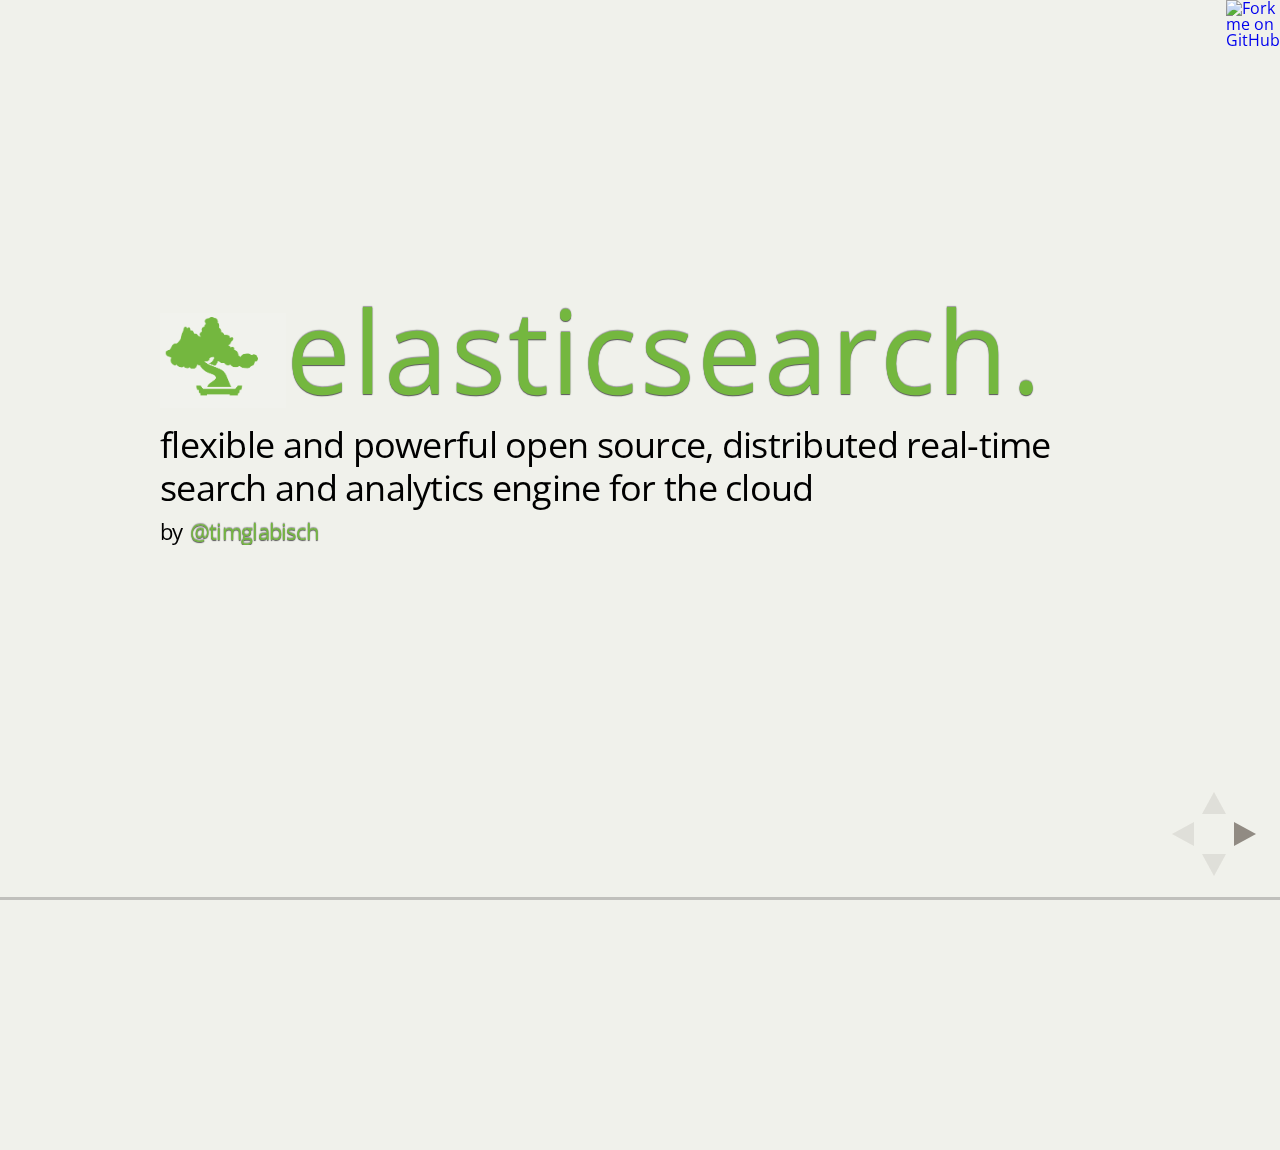
==== index.html @ 199aca0e "transition - linear" ====
<!doctype html>
<html lang="en">

	<head>
		<meta charset="utf-8">

		<title>slides. elasticsearch.</title>

		<meta name="description" content="A framework for easily creating beautiful presentations using HTML">
		<meta name="author" content="Hakim El Hattab">

		<meta name="apple-mobile-web-app-capable" content="yes" />
		<meta name="apple-mobile-web-app-status-bar-style" content="black-translucent" />

		<meta name="viewport" content="width=device-width, initial-scale=1.0, maximum-scale=1.0, user-scalable=no">

        <link rel="stylesheet" href="css/reveal.css">
		<link rel="stylesheet" href="css/theme/serif.css" id="theme">
        <link rel="stylesheet" href="elasticsearch.css">
        <link href='http://fonts.googleapis.com/css?family=Open+Sans:300' rel='stylesheet' type='text/css'>

		<!-- For syntax highlighting -->
		<link rel="stylesheet" href="lib/css/zenburn.css">

		<!-- If the query includes 'print-pdf', use the PDF print sheet -->
		<script>
			document.write( '<link rel="stylesheet" href="css/print/' + ( window.location.search.match( /print-pdf/gi ) ? 'pdf' : 'paper' ) + '.css" type="text/css" media="print">' );
		</script>

		<!--[if lt IE 9]>
            <script src="lib/js/html5shiv.js"></script>
		<![endif]-->


        <!-- <script src="http://d1n0x3qji82z53.cloudfront.net/src-min-noconflict/ace.js" type="text/javascript" charset="utf-8"></script> -->
        <script src="js/ace/ace.js" type="text/javascript" charset="utf-8"></script>
        <script src="js/jquery.js"></script>

        <script type="text/javascript">

            jQuery.fn.identify = function(prefix) {
                var i = 0;
                return this.each(function() {
                    if($(this).attr('id')) return;
                    do {
                        i++;
                        var id = prefix + '_' + i;
                    } while($('#' + id).length > 0);
                    $(this).attr('id', id);
                });
            };

            $(document).ready(function(){

                ace.config.set("workerPath", "js/ace");

                // result editor
                document.ajaxresult = ace.edit('ajaxresultLayer');
                document.ajaxresult.setTheme("ace/theme/xcode");
                document.ajaxresult.getSession().setMode("ace/mode/json")
                document.ajaxresult.getSession().setUseWorker(false);


                $('.reveal').on('click', function() {
                    document.ajaxresult.setValue('');
                    $('#ajaxresultLayer').hide();
                });

                $('.elasticsearch.demo').each(function(){
                    $(this).identify('eldemo');

                    var editor = ace.edit($(this).attr('id'));
                    ace.config.set("workerPath", "js/ace");
                    editor.setTheme("ace/theme/xcode");
                    editor.getSession().setMode("ace/mode/json")
                    editor.getSession().setUseWorker(false);
                    editor.setValue(editor.getValue().trim())

                    var btn = $('<button>!%$" it</button>');
                    btn.on('click', function() {

                        var url = $(this.pre).parent().find('.url').val();

                        $.ajax({
                            url: 'http://127.0.0.1:9200/'+ url +  ( url && url.indexOf('?') ? '&' : '?' ) + 'pretty=true',
                            type: $(this.pre).parent().find('.method').val().toUpperCase(),
                            dataType: 'json',
                            success: function(data) {
                                $('#ajaxresultLayer').show();
                                $('#ajaxresultLayer').css('border', 'none');

                                document.ajaxresult.setValue(JSON.stringify(data, null, '    '));
                            },
                            error: function(data) {
                                $('#ajaxresultLayer').show();
                                $('#ajaxresultLayer').css('border', '5px solid red');

                                if(typeof(data.responseText) != "undefined") {
                                    try {
                                        data.responseText = JSON.parse(data.responseText)
                                    } catch(e) {

                                    }

                                }

                                document.ajaxresult.setValue(JSON.stringify(data, null, '    '));
                            },
                            data: this.editor.getValue()
                        })


                    }.bind({editor: editor, pre: this}))

                    $(this).parent().prepend('<p>CURL -X <input type="text" class="method" value="'+ $(this).attr('data-method').toUpperCase() +'"/> .../ <input type="text" class="url" value="'+$(this).attr('data-url') + '"/></p>');

                    $(this).parent().append(btn);

                });
            });
        </script>


    </head>

	<body>

        <a target="_blank" href="https://github.com/timglabisch/slides_elasticsearch" style="z-index:9; position: absolute; top: 0; right: 0;">
            <img style="position: absolute; top: 0; right: 0; border: 0;" src="https://s3.amazonaws.com/github/ribbons/forkme_right_green_007200.png" alt="Fork me on GitHub">
        </a>

        <div id="ajaxresultLayer" style="display:none; position:absolute; background-color:rgb(116, 183, 63); margin-left:10%; margin-top:10%; width:80%; height:80%; z-index:2">

        </div>

		<div class="reveal">



			<!-- Any section element inside of this container is displayed as a slide -->
			<div class="slides">

				<section>

                    <img src="images/bonsai.png" class="left" style="width:11%;display:block"/>

                    <div class="right" style="width:79%">
                        <h1>elasticsearch.</h1>

                    </div>
                    <div class="clear"></div>

                    <p>
                        flexible and powerful open source, distributed real-time<br/>
                        search and analytics engine for the cloud
                    </p>
					<small>
						by <a href="mailto:phpug_elasticsearch@tim.ainfach.de">@timglabisch</a>
					</small>


                    <aside class="notes">
                        <ul>
                            <li>Danke fürs kommen.</li>
                            <li>Ich bin <strong>Tim Glabisch</strong>, arbeite für <strong>AnyMotion Graphics</strong>.</li>
                            <li>
                                Hab schon mehrfach festgestellt, dass <strong>Suchen</strong> mit einer <strong>Relationalen Datenbank keinen Spass</strong> machen.
                                <ul>
                                    <li>Performance</li>
                                    <li>viel Aufwand</li>
                                    <li>Features fehlen - Volltextsuchen, Facetten, u.s.w.</li>
                                </ul>
                            </li>
                            <li>
                                <strong>fork</strong> me on github!
                            </li>
                            <li>
                                fast alles <strong>paktische Beispiele</strong>!
                            </li>
                        </ul>
                    </aside>
				</section>

				<section>
                    <h3>A Whole New Code Search. <small>@GitHub</small></h3>
					<img src="images/github_team.gif" style="width:80%"/>
                    <small>
                            <a target="_blank" href="https://github.com/blog/1449-cheers-sl-inte-prost-kampai-yung-sing-salud">github.com/blog/1449-cheers-sl-inte-prost-kampai-yung-sing-salud</a><br/>
                            <a target="_blank" href="https://github.com/blog/1381-a-whole-new-code-search">github.com/blog/1381-a-whole-new-code-search</a><br/>
                            <a target="_blank" href="https://github.com/search">github.com/search</a>
                    </small>

                    <aside class="notes">
                        <ul>
                            <li>ich hasse dieses Bild :)</li>
                            <li>diese Bilder entstehen bei <strong>neuen features</strong> bei Github.</li>
                            <li><strong>Github</strong> nutzt seit neuem Elasticsearch für die <strong>Code Suche</strong> - auch Foursquare</li>
                            <li>ich habe <strong>quasi alles verlinkt</strong>!</li>
                        </ul>
                    </aside>


				</section>

                <section>
                    <a target="_blank" href="https://github.com/search?q=42&type=Repositories&ref=searchresults">
                        <img src="images/github_search_42.jpeg" style="width:100%" />
                    </a>

                    <aside class="notes">
                        <ul>
                            <li>Beispiel einer Suchmaske</li>
                            <li>Suchwort 42 - nicht nach der Antwort suchen :)</li>
                            <li>Facetten - Aggregatoren</li>
                            <li>Facetten - Relatione Datenbank!?</li>
                            <li>Facetten brauchen RAM!</li>
                            <li>Highlighting von Textstücken</li>
                            <li>Advanced Search</li>
                        </ul>
                    </aside>

                </section>

                <section>
                    <strong>Real time data</strong>, Real time analytics, Distributed, High availability, Multi-tenancy, Full text search
                    Document oriented, Conflict management, <strike>Schema free</strike>, <strong>RESTful API</strong>, Per-operation persistence,
                    Apache 2 Open Source License, Build on top of <strong>Apache Lucene ™</strong>

                    <aside class="notes">
                        <ul>
                            <li>so beschreibt sich Elasticsearch</li>
                            <li>fast alles für <strong>heute unwichtig!</strong></li>
                            <li>Realtime kann nicht jeder Suchserver - Realtime bedeutet wenige Sekunden nach dem Indizieren </li>
                            <li>Elasticsearch nutzt Rest</li>

                        </ul>
                    </aside>

                </section>

                <section>
                    <h2>lots of api's...</h2>
                    <small>
                        <strong><a href="http://www.elasticsearch.org/guide/reference/api/search/">Search</a></strong> >
                        Query, Highlighting, Suggest, Facets, Min Score, Scroll, Explain, Version, ...
                        <br/>
                        <br/>

                        <strong><a href="http://www.elasticsearch.org/guide/reference/api/">Indices</a></strong> >
                        Aliases, Analyze, Create Index, Delete Index, Open/Close Index, Get Settings, Get Mapping, Put Mapping, Delete Mapping,
                        Refresh, Optimize, Flush, Snapshot, Update Settings, Templates, Warmers, Stats, Status, Segments, Clear Cache, Indices Exists, Types Exists, ...
                        <br/>
                        <br/>

                        <strong><a href="http://www.elasticsearch.org/guide/reference/api/">Cluser</a></strong> >
                        Health, State, Update Settings, Nodes Info, Nodes Stats, Nodes Shutdown, Nodes Hot Threads, Cluster reroute
                        <br/>
                        <br/>
                        <strong><a href="http://www.elasticsearch.org/guide/reference/query-dsl/">Complex Queries</a></strong> >
                        match, multi_match, bool, boosting, ids, custom_score, custom_boost_factor, constant_score, dis_max,
                        field, filtered, flt, flt_field, fuzzy, has_child, has_parent, match_all, mlt, mlt_field, prefix,
                        query_string, range, span_first, span_near, span_not, span_or, span_term, term, terms, top_children, wildcard,
                        nested, custom_filters_score, indices, text, geo_shape, and, bool, exists, ids, limit, type, geo_bbox, geo_distance, geo_distance_range,
                        geo_polygon, geo_shape, has_child, has_parent, match_all, missing, not, numeric_range, or, prefix, query, range, script, term
                        terms, nested
                        <br/>
                        <br/>
                        <strong><a href="http://www.elasticsearch.org/guide/reference/api/">Routings</a></strong> > ...
                        <br/>
                        <br/>
                        <strong><a href="http://www.elasticsearch.org/guide/reference/api/">Mappings</a></strong> > ...
                        <br/>
                        <br/>
                        <strong><a href="http://www.elasticsearch.org/guide/reference/api/">Modules</a></strong> > ...
                        <br/>
                        <br/>
                        <strong><a href="http://www.elasticsearch.org/guide/reference/api/">River</a></strong> > ...
                        <br/>
                        <br/>
                        ...

                        <aside class="notes">
                            <ul>
                                <li>bitte <strong>nicht lesen</strong>!</li>
                                <li>es kann viel. wirklich.</li>
                            </ul>
                        </aside>
                    </small>
                </section>

                <section>
                    <h1>elasticsearch</h1>
                    <h2>in Action...</h2>

                    <aside class="notes">
                        <ul>
                            <li>wir schauen uns das an, was für eure <strong>erste Suchanwendung wichtig</strong>.</li>
                            <li>mein Ziel - <strong>ihr geht nach hause und könnt eine 0-8-15 Suchmaske bauen</strong>.</li>
                        </ul>
                    </aside>
                </section>

                <section>
                    <h2>install</h2>
                    <p>
                        <strong>1.</strong> <a target="_blank" href="http://www.elasticsearch.org/download/">Download</a> and unzip the latest Elasticsearch distribution.<br/>
                        <br/>
                        <strong>2.</strong> Run bin/elasticsearch -f on Unix.
                    </p>
                    <aside class="notes">
                        <ul>
                            <li>installation ist einfach</li>
                            <li>runterlasen</li>
                            <li>installer für init Skripte runderladen - ausführen</li>
                            <li>defaults sind alle brauchbar!</li>
                        </ul>
                    </aside>
                </section>

                <section>
                    <h2>bin/elasticsearch -f</h2>
                    <a target="_blank" href="https://github.com/elasticsearch/elasticsearch/blob/master/src/main/java/org/elasticsearch/bootstrap/ElasticSearchF.java">
                        <img src="images/source_bootstrapF.png" style="width:100%"/>
                    </a>
                    <aside class="notes">
                        <ul>
                            <li>front modus</li>
                            <li>super zum debuggen</li>
                            <li>strg + C zum beenden</li>
                            <li>als Service einfach ohne -f</li>
                            <li>ihr könnt auch mehrere Instanzen starten</li>
                        </ul>
                    </aside>

                </section>


                <section>

                    <a target="_blank" href="https://github.com/elasticsearch/elasticsearch/blob/master/src/main/java/org/elasticsearch/node/internal/InternalNode.java#L136">
                        <img src="images/source_bootstrap_modules.png" style="width:100%"/>
                    </a>

                    <a target="_blank" href="https://github.com/elasticsearch/elasticsearch/blob/master/src/main/java/org/elasticsearch/node/internal/InternalNode.java#L136">
                        org/elasticsearch/node/internal/InternalNode.java#L136
                    </a>

                    <aside class="notes">
                        <ul>
                            <li>elasticsearch ist modular</li>
                            <li>code sieht sehr sauber aus</li>
                            <li>veschiedene module werden gestartet</li>
                            <li>nutzt netty und guice</li>
                            <li>plugin api vorhanden</li>
                            <li>discovery modul findet andere Instanzen - broadcast, ip liste, amazon, ...</li>
                            <li>Rest modul für alle Rest anfragen</li>
                            <li>Buld modul für größere Mengen von Daten, Udp auch möglich.</li>
                        </ul>
                    </aside>

                </section>

                <section>
                    <h2>say hello.</h2>
                    <pre class="elasticsearch demo" data-method="get" data-url="">

                    </pre>


                    <aside class="notes">
                        <ul>
                            <li>editor habe ich gabaut</li>
                            <li>oben die url und die http methode</li>
                            <li>unten der senden button</li>
                            <li>response öffnet sich asap</li>
                        </ul>
                    </aside>

                </section>

                <section>

                    <pre class="elasticsearch demo" data-method="post" data-url="twitter/timglabisch">
{
    "user" : "timglabisch",
    "message" : "#elasticsearch is #awesome"
}
                    </pre>

                    <aside class="notes">
                        <ul>
                            <li>einfaches hnzufügen von Daten</li>
                            <li>nur Json</li>
                            <li>daten werden als original gespeichert</li>
                            <li>daten werden indiziert - inverted index</li>
                        </ul>
                    </aside>

                </section>

                <section>
                    <a href="https://github.com/elasticsearch/elasticsearch/blob/master/src/main/java/org/elasticsearch/rest/action/search/RestSearchAction.java#L57">
                        <img src="images/source_registerHandler.png" style="width:100%;"/>
                    </a>

                    <small>
                        <a href="https://github.com/elasticsearch/elasticsearch/blob/master/src/main/java/org/elasticsearch/rest/action/search/RestSearchAction.java#L57">
                            src/main/java/org/elasticsearch/rest/action/search/RestSearchAction.java#L57
                        </a>
                    </small>

                    <aside class="notes">
                        <ul>
                            <li>Module registrieren in netty Handler</li>
                            <li>Diese können über die Url angesprochen werden</li>
                        </ul>
                    </aside>
                </section>

                <section>

                    <pre class="elasticsearch demo" data-method="get" data-url="twitter/timglabisch/_search">

                    </pre>

                    <aside class="notes">
                        <ul>
                            <li>einfache Suchanfrage</li>
                            <li>gibt alles zurück - size von 10</li>
                            <li>keine Bedingungen</li>
                        </ul>
                    </aside>

                </section>


                <section>

                    <pre class="elasticsearch demo" data-method="post" data-url="twitter/timglabisch/_search">
{
    "query" : {
        "term": {
            "message" : "timglabisch"
        }
    }
}
                    </pre>

                    <aside class="notes">
                        <ul>
                            <li>Suche nach einem Term</li>
                            <li>Term entspricht einem Token!</li>
                            <li>Token muss nur in dem Text vorkommen, anders als bei MySql</li>
                        </ul>
                    </aside>

                </section>


                <section>

                    <pre class="elasticsearch demo" data-method="post" data-url="twitter/timglabisch/_search">
{
    "query" : {
        "term": {
            "user" : "timglabisch",
            "message" : "#elasticsearch"
        }
    }
}
                    </pre>


                    <aside class="notes">
                        <ul>
                            <li>Suche nach mehreren Terms</li>
                        </ul>
                    </aside>

                </section>

                <section>

                    <pre class="elasticsearch demo" data-method="post" data-url="twitter/timglabisch/_search">
{
    "query" : {
        "term": {
            "message" : "#elasticsearch"
        }
    }
}
                    </pre>

                    <aside class="notes">
                        <ul>
                            <li>Was passiert nun?</li>
                            <li>ausführen!!</li>
                            <li>Warum gibt es kein Ergebnis?</li>
                            <li>Tokenizer und #</li>
                            <li>Warum gab es vorher ein Ergebnis? - nochmal zurück!!</li>
                        </ul>
                    </aside>

                </section>


                <section>

                    <h2>be aware</h2>
                    <p>
                        - term queries use OR by default!
                    </p>
                    <p>
                        - know the tokenizer, there is no <strong>#</strong>elasticsearch token!
                    </p>

                    <aside class="notes">
                        <ul>
                            <li>merkt euch die Slide</li>
                            <li>war mein erster "Fehler" mit elasticsearch</li>
                            <li>wie aber setzen wir es dann um?</li>
                        </ul>
                    </aside>

                </section>

                <section>

                    <pre class="longtxt elasticsearch demo" data-method="post" data-url="twitter/timglabisch/_search">
{
    "query" : {
        "bool": {
            "must": [
                {
                    term: {"message" : "elasticsearch" }
                },
                {
                    term: {"user" : "timglabisch" }
                }
            ]
        }
    }
}
                    </pre>
                    <aside class="notes">
                        <ul>
                            <li>bool query</li>
                            <li>mehrere Subqueries</li>
                            <li>must, must not, should</li>
                            <li>bei should kann man bei mehreren unterabfragen definieren wieviele mind zutreffen müssen</li>
                            <li>treffer bei should erhöhen das Ranking - boosting</li>
                        </ul>
                    </aside>

                </section>


                <section>

                    <pre class="longtxt elasticsearch demo" data-method="post" data-url="twitter/timglabisch/_search">
{
    "query" : {
        "bool": {
            "must": [
                {
                    term: {"message" : "elasticsearch" }
                },
                {
                    bool: {
                        "must" : {
                            term: {"user" : "timglabisch" }
                        }
                    }
                }
            ]
        }
    }
}
                    </pre>

                    <aside class="notes">
                        <ul>
                            <li>queries lassen sich beliebig schachteln</li>
                            <li>unterschiedliche query typen sind kombinierbar</li>
                            <li>wir haben 2 term queries und 2 bool queries</li>
                            <li>sehr komplexe Queries möglich</li>
                        </ul>
                    </aside>

                </section>


                <section>

                    <p>- <strong>json</strong> is awesome to <strong>build queries</strong>.</p>
                    <p>- <strong>easy</strong> to write <strong>complex queries</strong></p>
                    <p>
                        - <strong>mix</strong> different query types
                        <small>
                        match, multi_match, <strong>bool</strong>, boosting, ids, custom_score,
                        custom_boost_factor, constant_score, dis_max, field, filtered, flt,flt_field,
                        fuzzy, has_child, has_parent, match_all, mlt, mlt_field, prefix, query_string,
                        range, span_first, span_near, span_not, span_or, span_term, <strong>term</strong>, terms, top_children
                        wildcard, nested, custom_filters_score, indices, text, geo_shape
                        <br/>
                        <a href="http://www.elasticsearch.org/guide/reference/query-dsl/" target="_blank">look at the manual</a>
                        </small>
                    </p>


                    <aside class="notes">
                        <ul>
                            <li>sql strings bauen ist fehleranfällig</li>
                            <li>ich habe schon kuriose möglichkeiten gesehen wie sql zusammengebaut wird</li>
                            <li>ich habe schn projekte gesehen die daran gescheitert sind</li>
                            <li>json zu modifizieren ist eine gute möglichkeit</li>
                            <li>viele verschiedene Suchtypen</li>
                            <li>beispielsweise kurioseste formen auf einer karte für geosuchen...</li>
                            <li>alle lassen sich kombinieren</li>
                        </ul>
                    </aside>
                </section>


                <section>

                    <h2>
                        <a href="http://www.elasticsearch.org/guide/reference/api/search/facets/" target="_blank">
                            facets
                        </a>
                    </h2>
                    <a href="https://github.com/search?q=zend_&ref=simplesearch&type=Code" target="_blank">
                        <img src="images/github_facets.png" style="width:100%"/>
                    </a>

                    <aside class="notes">
                        <ul>
                            <li>Aggregationen</li>
                            <li>Performanceprobleme bei relationalen Datenbanken</li>
                            <li>können unterschiedliche filter beinhalen, z.b. eine programmiersprache</li>
                        </ul>
                    </aside>

                </section>

                <section>
                    <pre class="elasticsearch demo" data-method="post" data-url="twitter/timglabisch/_search">
{
    "facets" : {
        "i_am_just_an_identifier": {
            "terms": { "field": "message" }
        }
    }
}
                    </pre>

                    <aside class="notes">
                        <ul>
                            <li>Facetten haben einen identifier</li>
                            <li>Facetten haben eine beliebige Query, bzw. Filter</li>
                            <li>Facetten betreffen immer ein Feld</li>
                        </ul>
                    </aside>
                </section>

                <section>
                    <h4>multiple facets</h4>
                    <pre class="elasticsearch demo" data-method="post" data-url="twitter/timglabisch/_search">
{
    "facets" : {
        "i_am_just_an_identifier": {
            "terms": { "field": "message" }
        },
        "i_am_just_another_identifier": {
            "terms": { "field": "user" }
        }
    }
}

                        <aside class="notes">
                            <ul>
                                <li>Mehrere Facetten sind möglich</li>
                                <li>Facetten könnnen unterschiedliche Filter haben</li>
                                <li>Facetten findet man über den Identfier wieder</li>
                                <li>Facetten sind sehr performant</li>
                                <li>Facetten brauchen Ram</li>
                            </ul>
                        </aside>
                    </pre>
                </section>

                <section>
                    <h3>different search phases.</h3>
                    <a target="_blank" href="https://github.com/elasticsearch/elasticsearch/blob/master/src/main/java/org/elasticsearch/search/query/QueryPhase.java#L128">
                        <img src="images/source_different_search_types.png" style="width:100%"/>
                    </a>

                    <small>
                        <a target="_blank" href="https://github.com/elasticsearch/elasticsearch/blob/master/src/main/java/org/elasticsearch/search/query/QueryPhase.java#L128">
                            src/main/java/org/elasticsearch/search/query/QueryPhase.java#L128
                        </a>
                        <br/>
                        <br/>
                        the breakpoint is awesome to debug the generated lucene query.
                    </small>

                    <aside class="notes">
                        <ul>
                            <li>verschiedene Suchphasen</li>
                            <li>werden unabhängig von der Query Phast und der Suggestion Phase ausgeführt</li>
                            <li>eine Anfrage kann eine Query sowie Facetten beinhalten</li>
                        </ul>
                    </aside>

                </section>

                <section>
                    <h3>combine query and facets.</h3>
                    <pre class="elasticsearch demo longtxt" data-method="post" data-url="twitter/timglabisch/_search">
{
    "query" : {
        "bool": {
            "must": [
                {
                    term: {"message" : "elasticsearch" }
                },
                {
                    term: {"user" : "timglabisch" }
                }
            ]
        }
    },
    "facets" : {
        "i_am_just_an_identifier": {
            "terms": { "field": "message" }
        },
        "i_am_just_another_identifier": {
            "terms": { "field": "user" }
        }
    }
}
                    </pre>

                    <aside class="notes">
                        <ul>
                            <li>Query kombiniert mit Facetten</li>
                            <li>Suchergebnis + Facetten Ergebnisse</li>
                            <li>Facetten nutzten die Query um sich selbst zu filtern</li>
                            <li>Query bezieht sich immer auf alles</li>
                        </ul>
                    </aside>
                </section>

                <section>
                    <img src="images/facets_overview_hauptruppe.png" style="width:100%"/>

                    <aside class="notes">
                        <ul>
                            <li>Komplexere Facetten</li>
                            <li></li>
                        </ul>
                    </aside>
                </section>


                <section>
                    <img src="images/facets_overview_filterspng.png" style="width:100%"/>
                </section>

                <section>
                    <h2>Filters</h2>
                    <p>
                        Teilabfragen können unabhängig <a target="_blank" href="http://www.elasticsearch.org/guide/reference/query-dsl/">gefiltert</a> werden.
                    </p>
                </section>

                <section>
                    <pre class="elasticsearch demo longtxt" data-method="post" data-url="twitter/timglabisch/_search">
{
   "size":16,
   "facets":{
      "provider":{
         "terms":{
            "field":"provider",
            "size":35
         },
         "facet_filter":{
            "bool":{
               "must":[
                  {
                     "term":{
                        "level1":"Motor"
                     }
                  },
                  {
                     "term":{
                        "cars":"vw"
                     }
                  }
               ]
            }
         }
      },
      "cars":{
         "terms":{
            "field":"cars",
            "size":35
         },
         "facet_filter":{
            "bool":{
               "must":[
                  {
                     "term":{
                        "level1":"Motor"
                     }
                  },
                  {
                     "term":{
                        "provider":"Top-Angebot"
                     }
                  }
               ]
            }
         }
      },
      // ....
   },
   "query":{
      // jep we have a empty query ...
   },
   "filter":{
      "bool":{
         "must":[
            {
               "term":{
                  "level1":"Motor"
               }
            },
            {
               "term":{
                  "provider":"Top-Angebot"
               }
            },
            {
               "term":{
                  "cars":"vw"
               }
            }
         ]
      }
   }
}
                    </pre>
                </section>

                <section>
                    <p>
                        filters are awesome flexible, cacheable and reduce the number of requests.
                    </p>
                </section>

                <section>
                    <h1>Gui's</h1>
                    <p>
                        <a href="https://github.com/lukas-vlcek/bigdesk" target="_blank">gitdesk</a><br/>
                        <a href="https://github.com/mobz/elasticsearch-head" target="_blank">elasticsearch-head</a>
                    </p>
                </section>


                <section>
                    <iframe src="gui/bigdesk/index.html" style="width:100%;height:100%;border:1px solid black"></iframe>
                </section>


                <section>
                    <iframe src="gui/elasticsearch_head/index.html" style="width:100%;height:100%;border:1px solid black"></iframe>
                </section>

                <section>
                    <a href="http://mobz.github.com/elasticsearch-head/" target="_blank">
                        <img src="images/clusterOverview.png" style="width:100%;border:1px solid black"/>
                    </a>
                </section>


                <section>
                    <h1>Shards</h1>
                </section>

                <section>
                    <img src="images/2shards.png" style="width:100%"/>
                </section>

                <section>
                    <img src="images/2shards_one_query.png" style="width:100%"/>
                </section>

                <section>
                    <img src="images/two_shards_two_servers.png" style="width:100%"/>
                </section>

                <section>
                    <img src="images/replic_shards.png" style="width:100%"/>
                </section>

                <section>
                    <img src="images/shards_replicas.png" style="width:100%"/>
                </section>

                <section>
                    <img src="images/shards_balancing.png" style="width:100%"/>
                </section>

                <section>
                    <h1><a href="http://www.elasticsearch.org/guide/reference/api/search/" target="_blank">Routing</a></h1>
                </section>

                <section>
                    <img src="images/routing_no_routing.png" style="width:100%"/>
                </section>

                <section>
                    <img src="images/routing_routing.png" style="width:100%"/>
                </section>

                <section>
                    <h3>Routing By</h3>
                    <p>
                        - <a href="http://www.elasticsearch.org/guide/reference/mapping/routing-field/" target="_blank">id (default)</a><br/>
                        - <a href="http://www.elasticsearch.org/guide/reference/api/search/" target="_blank">parameter</a> ( /twitter/tweet?routing=timglabisch )<br/>
                        - <a href="http://www.elasticsearch.org/guide/reference/mapping/routing-field/" target="_blank">custom field / path</a>
                    </p>
                </section>

                <section>
                    <h1><a href="http://www.elasticsearch.org/guide/reference/mapping/">Mappings</a></h1>
                    <p>
                        Elasticseatch isn't schemaless.
                    </p>
                </section>

                <section>
                    <h4>Index an int</h4>
                    <pre class="elasticsearch demo" data-method="post" data-url="twitter/schemaless_proof">
{
    "some_value": 1
}
                    </pre>
                </section>

                <section>
                    <h4>try to index a string to the same field ...</h4>
                    <pre class="elasticsearch demo" data-method="post" data-url="wayne/schemaless_proof">
{
    "some_value": "i am just a string"
}
                    </pre>
                </section>

                <section>
                    <h2>
                        the first value for a key maps your types.
                    </h2>
                    <p>
                        sounds ugly but allows to start easy.
                    </p>
                </section>

                <section>
                    <h4>add the mapping</h4>
                    <pre class="elasticsearch demo" data-method="put" data-url="wayne/schemaless_proof_2/_mapping">
{
    "schemaless_proof_2" : {
        "properties" : {
            "age" : {
                "type" : "integer"
            },
            "name" : {
                "type" : "string",
                "search_analyzer": "keyword",
                "index_analyzer" : "keyword"
            }
        }
    }
}
                    </pre>
                </section>


                <section>
                    <h4>get the mapping</h4>
                    <pre class="elasticsearch demo" data-method="get" data-url="wayne/schemaless_proof_2/_mapping">

                    </pre>
                </section>

                <section>
                    <h3>Proof</h3>
                    <pre class="elasticsearch demo" data-method="post" data-url="wayne/schemaless_proof_2">
{
    "age": 4, "name" : 10
}
                    </pre>
                </section>

                <section>
                    <pre class="elasticsearch demo" data-method="post" data-url="wayne/schemaless_proof_2">
{
    "age": 22, "name" : "Tim Glabisch"
}
                    </pre>
                </section>

                <section>
                    <h1>remapping sucks</h1>
                </section>


                <section>
                    <h1>tokenizer</h1>
                </section>

                <section>
                    <img src="images/tokenizer.gif" style="width:100%"/>
                    <small>
                        by <a href="http://mata.gia.rwth-aachen.de/Docs/JavaInsel/bilderklein/kleinStringTokenizer.gif">mata.gia.rwth-aachen.de</a>
                    </small>
                </section>

                <section>
                    <p><small>there are a bunch of <a href="http://www.elasticsearch.org/guide/reference/index-modules/analysis/keyword-tokenizer/" target="_blank">tokenizers</a>:
                        Edge NGram, Keyword, Letter, Lowercase, NGram, Standard, Whitespace, Pattern, UAX URL Email, Path Hierarchy</small></p>
                    <pre class="elasticsearch demo" data-method="post" data-url="_analyze?tokenizer=keyword">
this is a text
                    </pre>
                </section>


                <section>
                    <p>
                        <small>there are a bunch of <a href="http://www.elasticsearch.org/guide/reference/index-modules/analysis/stemmer-tokenfilter/" target="_blank">tokenfilters</a>:
Standard, ASCII Folding, Length, Lowercase, NGram, Edge NGram, Porter Stem, Shingle, Stop, Word Delimiter, Stemmer, and 15 more...
                        </small>
                    </p>
                    <pre class="elasticsearch demo" data-method="post" data-url="_analyze?filters=lower">
Für die Zukunft sind
Computer mit weniger
als 1,5 Tonnen Gewicht vorstellbar.
                    </pre>
                    <small>
                        Popular Mechanics, US-Technik-Magazin, 1949
                    </small>
                    <br/>
                </section>

                <section>
                    <h1>there is so much more...</h1>
                </section>


                <section>
                    <h1>querstions?</h1>
                </section>

                <section>
                    <h1>thx.</h1>
                </section>



			</div>

		</div>

		<script src="lib/js/head.min.js"></script>
		<script src="js/reveal.min.js"></script>

		<script>

			// Full list of configuration options available here:
			// https://github.com/hakimel/reveal.js#configuration
			Reveal.initialize({
				controls: true,
				progress: true,
				history: true,
				center: true,

				theme: Reveal.getQueryHash().theme, // available themes are in /css/theme
				transition: 'linear', // default/cube/page/concave/zoom/linear/fade/none

				// Optional libraries used to extend on reveal.js
				dependencies: [
					{ src: 'lib/js/classList.js', condition: function() { return !document.body.classList; } },
					{ src: 'plugin/markdown/showdown.js', condition: function() { return !!document.querySelector( '[data-markdown]' ); } },
					{ src: 'plugin/markdown/markdown.js', condition: function() { return !!document.querySelector( '[data-markdown]' ); } },
					{ src: 'plugin/highlight/highlight.js', async: true, callback: function() { hljs.initHighlightingOnLoad(); } },
					{ src: 'plugin/zoom-js/zoom.js', async: true, condition: function() { return !!document.body.classList; } },
					{ src: 'plugin/notes/notes.js', async: true, condition: function() { return !!document.body.classList; } }
					// { src: 'plugin/search/search.js', async: true, condition: function() { return !!document.body.classList; } }
					// { src: 'plugin/remotes/remotes.js', async: true, condition: function() { return !!document.body.classList; } }
				]
			});

		</script>

	</body>
</html>
---- css/reveal.css ----
@charset "UTF-8";

/*!
 * reveal.js
 * http://lab.hakim.se/reveal-js
 * MIT licensed
 *
 * Copyright (C) 2013 Hakim El Hattab, http://hakim.se
 */


/*********************************************
 * RESET STYLES
 *********************************************/

html, body, .reveal div, .reveal span, .reveal applet, .reveal object, .reveal iframe,
.reveal h1, .reveal h2, .reveal h3, .reveal h4, .reveal h5, .reveal h6, .reveal p, .reveal blockquote, .reveal pre,
.reveal a, .reveal abbr, .reveal acronym, .reveal address, .reveal big, .reveal cite, .reveal code,
.reveal del, .reveal dfn, .reveal em, .reveal img, .reveal ins, .reveal kbd, .reveal q, .reveal s, .reveal samp,
.reveal small, .reveal strike, .reveal strong, .reveal sub, .reveal sup, .reveal tt, .reveal var,
.reveal b, .reveal u, .reveal i, .reveal center,
.reveal dl, .reveal dt, .reveal dd, .reveal ol, .reveal ul, .reveal li,
.reveal fieldset, .reveal form, .reveal label, .reveal legend,
.reveal table, .reveal caption, .reveal tbody, .reveal tfoot, .reveal thead, .reveal tr, .reveal th, .reveal td,
.reveal article, .reveal aside, .reveal canvas, .reveal details, .reveal embed,
.reveal figure, .reveal figcaption, .reveal footer, .reveal header, .reveal hgroup,
.reveal menu, .reveal nav, .reveal output, .reveal ruby, .reveal section, .reveal summary,
.reveal time, .reveal mark, .reveal audio, video {
	margin: 0;
	padding: 0;
	border: 0;
	font-size: 100%;
	font: inherit;
	vertical-align: baseline;
}

.reveal article, .reveal aside, .reveal details, .reveal figcaption, .reveal figure,
.reveal footer, .reveal header, .reveal hgroup, .reveal menu, .reveal nav, .reveal section {
	display: block;
}


/*********************************************
 * GLOBAL STYLES
 *********************************************/

html,
body {
	width: 100%;
	height: 100%;
	overflow: hidden;
}

body {
	position: relative;
	line-height: 1;
}

::selection {
	background: #FF5E99;
	color: #fff;
	text-shadow: none;
}


/*********************************************
 * HEADERS
 *********************************************/

.reveal h1,
.reveal h2,
.reveal h3,
.reveal h4,
.reveal h5,
.reveal h6 {
	-webkit-hyphens: auto;
	   -moz-hyphens: auto;
	        hyphens: auto;

	word-wrap: break-word;
}

.reveal h1 { font-size: 3.77em; }
.reveal h2 { font-size: 2.11em;	}
.reveal h3 { font-size: 1.55em;	}
.reveal h4 { font-size: 1em;	}


/*********************************************
 * VIEW FRAGMENTS
 *********************************************/

.reveal .slides section .fragment {
	opacity: 0;

	-webkit-transition: all .2s ease;
	   -moz-transition: all .2s ease;
	    -ms-transition: all .2s ease;
	     -o-transition: all .2s ease;
	        transition: all .2s ease;
}
	.reveal .slides section .fragment.visible {
		opacity: 1;
	}

.reveal .slides section .fragment.grow {
	opacity: 1;
}
	.reveal .slides section .fragment.grow.visible {
		-webkit-transform: scale( 1.3 );
		   -moz-transform: scale( 1.3 );
		    -ms-transform: scale( 1.3 );
		     -o-transform: scale( 1.3 );
		        transform: scale( 1.3 );
	}

.reveal .slides section .fragment.shrink {
	opacity: 1;
}
	.reveal .slides section .fragment.shrink.visible {
		-webkit-transform: scale( 0.7 );
		   -moz-transform: scale( 0.7 );
		    -ms-transform: scale( 0.7 );
		     -o-transform: scale( 0.7 );
		        transform: scale( 0.7 );
	}

.reveal .slides section .fragment.roll-in {
	opacity: 0;

	-webkit-transform: rotateX( 90deg );
	   -moz-transform: rotateX( 90deg );
	    -ms-transform: rotateX( 90deg );
	     -o-transform: rotateX( 90deg );
	        transform: rotateX( 90deg );
}
	.reveal .slides section .fragment.roll-in.visible {
		opacity: 1;

		-webkit-transform: rotateX( 0 );
		   -moz-transform: rotateX( 0 );
		    -ms-transform: rotateX( 0 );
		     -o-transform: rotateX( 0 );
		        transform: rotateX( 0 );
	}

.reveal .slides section .fragment.fade-out {
	opacity: 1;
}
	.reveal .slides section .fragment.fade-out.visible {
		opacity: 0;
	}

.reveal .slides section .fragment.highlight-red,
.reveal .slides section .fragment.highlight-green,
.reveal .slides section .fragment.highlight-blue {
	opacity: 1;
}
	.reveal .slides section .fragment.highlight-red.visible {
		color: #ff2c2d
	}
	.reveal .slides section .fragment.highlight-green.visible {
		color: #17ff2e;
	}
	.reveal .slides section .fragment.highlight-blue.visible {
		color: #1b91ff;
	}


/*********************************************
 * DEFAULT ELEMENT STYLES
 *********************************************/

/* Fixes issue in Chrome where italic fonts did not appear when printing to PDF */
.reveal:after {
  content: '';
  font-style: italic;
}

/* Ensure certain elements are never larger than the slide itself */
.reveal img,
.reveal video,
.reveal iframe {
	max-width: 95%;
	max-height: 95%;
}

/** Prevents layering issues in certain browser/transition combinations */
.reveal a {
	position: relative;
}

.reveal strong,
.reveal b {
	font-weight: bold;
}

.reveal em,
.reveal i {
	font-style: italic;
}

.reveal ol,
.reveal ul {
	display: inline-block;

	text-align: left;
	margin: 0 0 0 1em;
}

.reveal ol {
	list-style-type: decimal;
}

.reveal ul {
	list-style-type: disc;
}

.reveal ul ul {
	list-style-type: square;
}

.reveal ul ul ul {
	list-style-type: circle;
}

.reveal ul ul,
.reveal ul ol,
.reveal ol ol,
.reveal ol ul {
	display: block;
	margin-left: 40px;
}

.reveal p {
	margin-bottom: 10px;
	line-height: 1.2em;
}

.reveal q,
.reveal blockquote {
	quotes: none;
}

.reveal blockquote {
	display: block;
	position: relative;
	width: 70%;
	margin: 5px auto;
	padding: 5px;

	font-style: italic;
	background: rgba(255, 255, 255, 0.05);
	box-shadow: 0px 0px 2px rgba(0,0,0,0.2);
}
	.reveal blockquote p:first-child,
	.reveal blockquote p:last-child {
		display: inline-block;
	}
	.reveal blockquote:before {
		content: '\201C';
	}
	.reveal blockquote:after {
		content: '\201D';
	}

.reveal q {
	font-style: italic;
}
	.reveal q:before {
		content: '\201C';
	}
	.reveal q:after {
		content: '\201D';
	}

.reveal pre {
	display: block;
	position: relative;
	width: 90%;
	margin: 15px auto;

	text-align: left;
	font-size: 0.55em;
	font-family: monospace;
	line-height: 1.2em;

	word-wrap: break-word;

	box-shadow: 0px 0px 6px rgba(0,0,0,0.3);
}
.reveal pre code {
	padding: 5px;
}

.reveal code {
	font-family: monospace;
	overflow: auto;
	max-height: 400px;
}

.reveal table th,
.reveal table td {
	text-align: left;
	padding-right: .3em;
}

.reveal table th {
	text-shadow: rgb(255,255,255) 1px 1px 2px;
}

.reveal sup {
	vertical-align: super;
}
.reveal sub {
	vertical-align: sub;
}

.reveal small {
	display: inline-block;
	font-size: 0.6em;
	line-height: 1.2em;
	vertical-align: top;
}

.reveal small * {
	vertical-align: top;
}


/*********************************************
 * CONTROLS
 *********************************************/

.reveal .controls {
	display: none;
	position: fixed;
	width: 110px;
	height: 110px;
	z-index: 30;
	right: 10px;
	bottom: 10px;
}

.reveal .controls div {
	position: absolute;
	opacity: 0.1;
	width: 0;
	height: 0;
	border: 12px solid transparent;

	-webkit-transition: opacity 0.2s ease;
	   -moz-transition: opacity 0.2s ease;
	    -ms-transition: opacity 0.2s ease;
	     -o-transition: opacity 0.2s ease;
	        transition: opacity 0.2s ease;
}

.reveal .controls div.enabled {
	opacity: 0.6;
	cursor: pointer;
}

.reveal .controls div.enabled:active {
	margin-top: 1px;
}

.reveal .controls div.navigate-left {
	top: 42px;

	border-right-width: 22px;
	border-right-color: #eee;
}

.reveal .controls div.navigate-right {
	left: 74px;
	top: 42px;

	border-left-width: 22px;
	border-left-color: #eee;
}

.reveal .controls div.navigate-up {
	left: 42px;

	border-bottom-width: 22px;
	border-bottom-color: #eee;
}

.reveal .controls div.navigate-down {
	left: 42px;
	top: 74px;

	border-top-width: 22px;
	border-top-color: #eee;
}


/*********************************************
 * PROGRESS BAR
 *********************************************/

.reveal .progress {
	position: fixed;
	display: none;
	height: 3px;
	width: 100%;
	bottom: 0;
	left: 0;
	z-index: 10;
}
	.reveal .progress:after {
		content: '';
		display: 'block';
		position: absolute;
		height: 20px;
		width: 100%;
		top: -20px;
	}
	.reveal .progress span {
		display: block;
		height: 100%;
		width: 0px;

		-webkit-transition: width 800ms cubic-bezier(0.260, 0.860, 0.440, 0.985);
		   -moz-transition: width 800ms cubic-bezier(0.260, 0.860, 0.440, 0.985);
		    -ms-transition: width 800ms cubic-bezier(0.260, 0.860, 0.440, 0.985);
		     -o-transition: width 800ms cubic-bezier(0.260, 0.860, 0.440, 0.985);
		        transition: width 800ms cubic-bezier(0.260, 0.860, 0.440, 0.985);
	}


/*********************************************
 * ROLLING LINKS
 *********************************************/

.reveal .roll {
	display: inline-block;
	line-height: 1.2;
	overflow: hidden;

	vertical-align: top;

	-webkit-perspective: 400px;
	   -moz-perspective: 400px;
	    -ms-perspective: 400px;
	        perspective: 400px;

	-webkit-perspective-origin: 50% 50%;
	   -moz-perspective-origin: 50% 50%;
	    -ms-perspective-origin: 50% 50%;
	        perspective-origin: 50% 50%;
}
	.reveal .roll:hover {
		background: none;
		text-shadow: none;
	}
.reveal .roll span {
	display: block;
	position: relative;
	padding: 0 2px;

	pointer-events: none;

	-webkit-transition: all 400ms ease;
	   -moz-transition: all 400ms ease;
	    -ms-transition: all 400ms ease;
	        transition: all 400ms ease;

	-webkit-transform-origin: 50% 0%;
	   -moz-transform-origin: 50% 0%;
	    -ms-transform-origin: 50% 0%;
	        transform-origin: 50% 0%;

	-webkit-transform-style: preserve-3d;
	   -moz-transform-style: preserve-3d;
	    -ms-transform-style: preserve-3d;
	        transform-style: preserve-3d;

	-webkit-backface-visibility: hidden;
	   -moz-backface-visibility: hidden;
	        backface-visibility: hidden;
}
	.reveal .roll:hover span {
	    background: rgba(0,0,0,0.5);

	    -webkit-transform: translate3d( 0px, 0px, -45px ) rotateX( 90deg );
	       -moz-transform: translate3d( 0px, 0px, -45px ) rotateX( 90deg );
	        -ms-transform: translate3d( 0px, 0px, -45px ) rotateX( 90deg );
	            transform: translate3d( 0px, 0px, -45px ) rotateX( 90deg );
	}
.reveal .roll span:after {
	content: attr(data-title);

	display: block;
	position: absolute;
	left: 0;
	top: 0;
	padding: 0 2px;

	-webkit-transform-origin: 50% 0%;
	   -moz-transform-origin: 50% 0%;
	    -ms-transform-origin: 50% 0%;
	        transform-origin: 50% 0%;

	-webkit-transform: translate3d( 0px, 110%, 0px ) rotateX( -90deg );
	   -moz-transform: translate3d( 0px, 110%, 0px ) rotateX( -90deg );
	    -ms-transform: translate3d( 0px, 110%, 0px ) rotateX( -90deg );
	        transform: translate3d( 0px, 110%, 0px ) rotateX( -90deg );
}


/*********************************************
 * SLIDES
 *********************************************/

.reveal {
	position: relative;
	width: 100%;
	height: 100%;
}

.reveal .slides {
	position: absolute;
	width: 100%;
	height: 100%;
	left: 50%;
	top: 50%;

	overflow: visible;
	z-index: 1;
	text-align: center;

	-webkit-transition: -webkit-perspective .4s ease;
	   -moz-transition: -moz-perspective .4s ease;
	    -ms-transition: -ms-perspective .4s ease;
	     -o-transition: -o-perspective .4s ease;
	        transition: perspective .4s ease;

	-webkit-perspective: 600px;
	   -moz-perspective: 600px;
	    -ms-perspective: 600px;
	        perspective: 600px;

	-webkit-perspective-origin: 0px -100px;
	   -moz-perspective-origin: 0px -100px;
	    -ms-perspective-origin: 0px -100px;
	        perspective-origin: 0px -100px;
}

.reveal .slides>section,
.reveal .slides>section>section {
	display: none;
	position: absolute;
	width: 100%;
	padding: 20px 0px;

	z-index: 10;
	line-height: 1.2em;
	font-weight: normal;

	-webkit-transform-style: preserve-3d;
	   -moz-transform-style: preserve-3d;
	    -ms-transform-style: preserve-3d;
	        transform-style: preserve-3d;

	-webkit-transition: -webkit-transform-origin 800ms cubic-bezier(0.260, 0.860, 0.440, 0.985),
						-webkit-transform 800ms cubic-bezier(0.260, 0.860, 0.440, 0.985),
	                    visibility 800ms cubic-bezier(0.260, 0.860, 0.440, 0.985),
	                    opacity 800ms cubic-bezier(0.260, 0.860, 0.440, 0.985);
	   -moz-transition: -moz-transform-origin 800ms cubic-bezier(0.260, 0.860, 0.440, 0.985),
	   					-moz-transform 800ms cubic-bezier(0.260, 0.860, 0.440, 0.985),
	                    visibility 800ms cubic-bezier(0.260, 0.860, 0.440, 0.985),
	                    opacity 800ms cubic-bezier(0.260, 0.860, 0.440, 0.985);
	    -ms-transition: -ms-transform-origin 800ms cubic-bezier(0.260, 0.860, 0.440, 0.985),
	    				-ms-transform 800ms cubic-bezier(0.260, 0.860, 0.440, 0.985),
	                    visibility 800ms cubic-bezier(0.260, 0.860, 0.440, 0.985),
	                    opacity 800ms cubic-bezier(0.260, 0.860, 0.440, 0.985);
	     -o-transition: -o-transform-origin 800ms cubic-bezier(0.260, 0.860, 0.440, 0.985),
	     				-o-transform 800ms cubic-bezier(0.260, 0.860, 0.440, 0.985),
	                    visibility 800ms cubic-bezier(0.260, 0.860, 0.440, 0.985),
	                    opacity 800ms cubic-bezier(0.260, 0.860, 0.440, 0.985);
	        transition: transform-origin 800ms cubic-bezier(0.260, 0.860, 0.440, 0.985),
	        			transform 800ms cubic-bezier(0.260, 0.860, 0.440, 0.985),
	                    visibility 800ms cubic-bezier(0.260, 0.860, 0.440, 0.985),
	                    opacity 800ms cubic-bezier(0.260, 0.860, 0.440, 0.985);
}

.reveal .slides>section {
	left: -50%;
	top: -50%;
}

.reveal .slides>section.stack {
	padding-top: 0;
	padding-bottom: 0;
}

.reveal .slides>section.present,
.reveal .slides>section>section.present {
	display: block;
	z-index: 11;
	opacity: 1;
}

.reveal.center,
.reveal.center .slides,
.reveal.center .slides section {
	min-height: auto !important;
}



/*********************************************
 * DEFAULT TRANSITION
 *********************************************/

.reveal .slides>section.past {
	display: block;
	opacity: 0;

	-webkit-transform: translate3d(-100%, 0, 0) rotateY(-90deg) translate3d(-100%, 0, 0);
	   -moz-transform: translate3d(-100%, 0, 0) rotateY(-90deg) translate3d(-100%, 0, 0);
	    -ms-transform: translate3d(-100%, 0, 0) rotateY(-90deg) translate3d(-100%, 0, 0);
	        transform: translate3d(-100%, 0, 0) rotateY(-90deg) translate3d(-100%, 0, 0);
}
.reveal .slides>section.future {
	display: block;
	opacity: 0;

	-webkit-transform: translate3d(100%, 0, 0) rotateY(90deg) translate3d(100%, 0, 0);
	   -moz-transform: translate3d(100%, 0, 0) rotateY(90deg) translate3d(100%, 0, 0);
	    -ms-transform: translate3d(100%, 0, 0) rotateY(90deg) translate3d(100%, 0, 0);
	        transform: translate3d(100%, 0, 0) rotateY(90deg) translate3d(100%, 0, 0);
}

.reveal .slides>section>section.past {
	display: block;
	opacity: 0;

	-webkit-transform: translate3d(0, -300px, 0) rotateX(70deg) translate3d(0, -300px, 0);
	   -moz-transform: translate3d(0, -300px, 0) rotateX(70deg) translate3d(0, -300px, 0);
	    -ms-transform: translate3d(0, -300px, 0) rotateX(70deg) translate3d(0, -300px, 0);
	        transform: translate3d(0, -300px, 0) rotateX(70deg) translate3d(0, -300px, 0);
}
.reveal .slides>section>section.future {
	display: block;
	opacity: 0;

	-webkit-transform: translate3d(0, 300px, 0) rotateX(-70deg) translate3d(0, 300px, 0);
	   -moz-transform: translate3d(0, 300px, 0) rotateX(-70deg) translate3d(0, 300px, 0);
	    -ms-transform: translate3d(0, 300px, 0) rotateX(-70deg) translate3d(0, 300px, 0);
	        transform: translate3d(0, 300px, 0) rotateX(-70deg) translate3d(0, 300px, 0);
}


/*********************************************
 * CONCAVE TRANSITION
 *********************************************/

.reveal.concave  .slides>section.past {
	-webkit-transform: translate3d(-100%, 0, 0) rotateY(90deg) translate3d(-100%, 0, 0);
	   -moz-transform: translate3d(-100%, 0, 0) rotateY(90deg) translate3d(-100%, 0, 0);
	    -ms-transform: translate3d(-100%, 0, 0) rotateY(90deg) translate3d(-100%, 0, 0);
	        transform: translate3d(-100%, 0, 0) rotateY(90deg) translate3d(-100%, 0, 0);
}
.reveal.concave  .slides>section.future {
	-webkit-transform: translate3d(100%, 0, 0) rotateY(-90deg) translate3d(100%, 0, 0);
	   -moz-transform: translate3d(100%, 0, 0) rotateY(-90deg) translate3d(100%, 0, 0);
	    -ms-transform: translate3d(100%, 0, 0) rotateY(-90deg) translate3d(100%, 0, 0);
	        transform: translate3d(100%, 0, 0) rotateY(-90deg) translate3d(100%, 0, 0);
}

.reveal.concave  .slides>section>section.past {
	-webkit-transform: translate3d(0, -80%, 0) rotateX(-70deg) translate3d(0, -80%, 0);
	   -moz-transform: translate3d(0, -80%, 0) rotateX(-70deg) translate3d(0, -80%, 0);
	    -ms-transform: translate3d(0, -80%, 0) rotateX(-70deg) translate3d(0, -80%, 0);
	        transform: translate3d(0, -80%, 0) rotateX(-70deg) translate3d(0, -80%, 0);
}
.reveal.concave  .slides>section>section.future {
	-webkit-transform: translate3d(0, 80%, 0) rotateX(70deg) translate3d(0, 80%, 0);
	   -moz-transform: translate3d(0, 80%, 0) rotateX(70deg) translate3d(0, 80%, 0);
	    -ms-transform: translate3d(0, 80%, 0) rotateX(70deg) translate3d(0, 80%, 0);
	        transform: translate3d(0, 80%, 0) rotateX(70deg) translate3d(0, 80%, 0);
}


/*********************************************
 * ZOOM TRANSITION
 *********************************************/

.reveal.zoom .slides>section.past {
	opacity: 0;
	visibility: hidden;

	-webkit-transform: scale(16);
	   -moz-transform: scale(16);
	    -ms-transform: scale(16);
	     -o-transform: scale(16);
	        transform: scale(16);
}
.reveal.zoom .slides>section.future {
	opacity: 0;
	visibility: hidden;

	-webkit-transform: scale(0.2);
	   -moz-transform: scale(0.2);
	    -ms-transform: scale(0.2);
	     -o-transform: scale(0.2);
	        transform: scale(0.2);
}

.reveal.zoom .slides>section>section.past {
	-webkit-transform: translate(0, -150%);
	   -moz-transform: translate(0, -150%);
	    -ms-transform: translate(0, -150%);
	     -o-transform: translate(0, -150%);
	        transform: translate(0, -150%);
}
.reveal.zoom .slides>section>section.future {
	-webkit-transform: translate(0, 150%);
	   -moz-transform: translate(0, 150%);
	    -ms-transform: translate(0, 150%);
	     -o-transform: translate(0, 150%);
	        transform: translate(0, 150%);
}


/*********************************************
 * LINEAR TRANSITION
 *********************************************/

.reveal.linear .slides>section.past {
	-webkit-transform: translate(-150%, 0);
	   -moz-transform: translate(-150%, 0);
	    -ms-transform: translate(-150%, 0);
	     -o-transform: translate(-150%, 0);
	        transform: translate(-150%, 0);
}
.reveal.linear .slides>section.future {
	-webkit-transform: translate(150%, 0);
	   -moz-transform: translate(150%, 0);
	    -ms-transform: translate(150%, 0);
	     -o-transform: translate(150%, 0);
	        transform: translate(150%, 0);
}

.reveal.linear .slides>section>section.past {
	-webkit-transform: translate(0, -150%);
	   -moz-transform: translate(0, -150%);
	    -ms-transform: translate(0, -150%);
	     -o-transform: translate(0, -150%);
	        transform: translate(0, -150%);
}
.reveal.linear .slides>section>section.future {
	-webkit-transform: translate(0, 150%);
	   -moz-transform: translate(0, 150%);
	    -ms-transform: translate(0, 150%);
	     -o-transform: translate(0, 150%);
	        transform: translate(0, 150%);
}


/*********************************************
 * CUBE TRANSITION
 *********************************************/

.reveal.cube .slides {
	-webkit-perspective: 1300px;
	   -moz-perspective: 1300px;
	    -ms-perspective: 1300px;
	        perspective: 1300px;
}

.reveal.cube .slides section {
	padding: 30px;
	min-height: 600px;

	-webkit-backface-visibility: hidden;
	   -moz-backface-visibility: hidden;
	    -ms-backface-visibility: hidden;
	        backface-visibility: hidden;

	-webkit-box-sizing: border-box;
	   -moz-box-sizing: border-box;
	        box-sizing: border-box;
}
	.reveal.center.cube .slides section {
		min-height: auto;
	}
	.reveal.cube .slides section:not(.stack):before {
		content: '';
		position: absolute;
		display: block;
		width: 100%;
		height: 100%;
		left: 0;
		top: 0;
		background: rgba(0,0,0,0.1);
		border-radius: 4px;

		-webkit-transform: translateZ( -20px );
		   -moz-transform: translateZ( -20px );
		    -ms-transform: translateZ( -20px );
		     -o-transform: translateZ( -20px );
		        transform: translateZ( -20px );
	}
	.reveal.cube .slides section:not(.stack):after {
		content: '';
		position: absolute;
		display: block;
		width: 90%;
		height: 30px;
		left: 5%;
		bottom: 0;
		background: none;
		z-index: 1;

		border-radius: 4px;
		box-shadow: 0px 95px 25px rgba(0,0,0,0.2);

		-webkit-transform: translateZ(-90px) rotateX( 65deg );
		   -moz-transform: translateZ(-90px) rotateX( 65deg );
		    -ms-transform: translateZ(-90px) rotateX( 65deg );
		     -o-transform: translateZ(-90px) rotateX( 65deg );
		        transform: translateZ(-90px) rotateX( 65deg );
	}

.reveal.cube .slides>section.stack {
	padding: 0;
	background: none;
}

.reveal.cube .slides>section.past {
	-webkit-transform-origin: 100% 0%;
	   -moz-transform-origin: 100% 0%;
	    -ms-transform-origin: 100% 0%;
	        transform-origin: 100% 0%;

	-webkit-transform: translate3d(-100%, 0, 0) rotateY(-90deg);
	   -moz-transform: translate3d(-100%, 0, 0) rotateY(-90deg);
	    -ms-transform: translate3d(-100%, 0, 0) rotateY(-90deg);
	        transform: translate3d(-100%, 0, 0) rotateY(-90deg);
}

.reveal.cube .slides>section.future {
	-webkit-transform-origin: 0% 0%;
	   -moz-transform-origin: 0% 0%;
	    -ms-transform-origin: 0% 0%;
	        transform-origin: 0% 0%;

	-webkit-transform: translate3d(100%, 0, 0) rotateY(90deg);
	   -moz-transform: translate3d(100%, 0, 0) rotateY(90deg);
	    -ms-transform: translate3d(100%, 0, 0) rotateY(90deg);
	        transform: translate3d(100%, 0, 0) rotateY(90deg);
}

.reveal.cube .slides>section>section.past {
	-webkit-transform-origin: 0% 100%;
	   -moz-transform-origin: 0% 100%;
	    -ms-transform-origin: 0% 100%;
	        transform-origin: 0% 100%;

	-webkit-transform: translate3d(0, -100%, 0) rotateX(90deg);
	   -moz-transform: translate3d(0, -100%, 0) rotateX(90deg);
	    -ms-transform: translate3d(0, -100%, 0) rotateX(90deg);
	        transform: translate3d(0, -100%, 0) rotateX(90deg);
}

.reveal.cube .slides>section>section.future {
	-webkit-transform-origin: 0% 0%;
	   -moz-transform-origin: 0% 0%;
	    -ms-transform-origin: 0% 0%;
	        transform-origin: 0% 0%;

	-webkit-transform: translate3d(0, 100%, 0) rotateX(-90deg);
	   -moz-transform: translate3d(0, 100%, 0) rotateX(-90deg);
	    -ms-transform: translate3d(0, 100%, 0) rotateX(-90deg);
	        transform: translate3d(0, 100%, 0) rotateX(-90deg);
}


/*********************************************
 * PAGE TRANSITION
 *********************************************/

.reveal.page .slides {
	-webkit-perspective-origin: 0% 50%;
	   -moz-perspective-origin: 0% 50%;
	    -ms-perspective-origin: 0% 50%;
	        perspective-origin: 0% 50%;

	-webkit-perspective: 3000px;
	   -moz-perspective: 3000px;
	    -ms-perspective: 3000px;
	        perspective: 3000px;
}

.reveal.page .slides section {
	padding: 30px;
	min-height: 600px;

	-webkit-box-sizing: border-box;
	   -moz-box-sizing: border-box;
	        box-sizing: border-box;
}
	.reveal.page .slides section.past {
		z-index: 12;
	}
	.reveal.page .slides section:not(.stack):before {
		content: '';
		position: absolute;
		display: block;
		width: 100%;
		height: 100%;
		left: 0;
		top: 0;
		background: rgba(0,0,0,0.1);

		-webkit-transform: translateZ( -20px );
		   -moz-transform: translateZ( -20px );
		    -ms-transform: translateZ( -20px );
		     -o-transform: translateZ( -20px );
		        transform: translateZ( -20px );
	}
	.reveal.page .slides section:not(.stack):after {
		content: '';
		position: absolute;
		display: block;
		width: 90%;
		height: 30px;
		left: 5%;
		bottom: 0;
		background: none;
		z-index: 1;

		border-radius: 4px;
		box-shadow: 0px 95px 25px rgba(0,0,0,0.2);

		-webkit-transform: translateZ(-90px) rotateX( 65deg );
	}

.reveal.page .slides>section.stack {
	padding: 0;
	background: none;
}

.reveal.page .slides>section.past {
	-webkit-transform-origin: 0% 0%;
	   -moz-transform-origin: 0% 0%;
	    -ms-transform-origin: 0% 0%;
	        transform-origin: 0% 0%;

	-webkit-transform: translate3d(-40%, 0, 0) rotateY(-80deg);
	   -moz-transform: translate3d(-40%, 0, 0) rotateY(-80deg);
	    -ms-transform: translate3d(-40%, 0, 0) rotateY(-80deg);
	        transform: translate3d(-40%, 0, 0) rotateY(-80deg);
}

.reveal.page .slides>section.future {
	-webkit-transform-origin: 100% 0%;
	   -moz-transform-origin: 100% 0%;
	    -ms-transform-origin: 100% 0%;
	        transform-origin: 100% 0%;

	-webkit-transform: translate3d(0, 0, 0);
	   -moz-transform: translate3d(0, 0, 0);
	    -ms-transform: translate3d(0, 0, 0);
	        transform: translate3d(0, 0, 0);
}

.reveal.page .slides>section>section.past {
	-webkit-transform-origin: 0% 0%;
	   -moz-transform-origin: 0% 0%;
	    -ms-transform-origin: 0% 0%;
	        transform-origin: 0% 0%;

	-webkit-transform: translate3d(0, -40%, 0) rotateX(80deg);
	   -moz-transform: translate3d(0, -40%, 0) rotateX(80deg);
	    -ms-transform: translate3d(0, -40%, 0) rotateX(80deg);
	        transform: translate3d(0, -40%, 0) rotateX(80deg);
}

.reveal.page .slides>section>section.future {
	-webkit-transform-origin: 0% 100%;
	   -moz-transform-origin: 0% 100%;
	    -ms-transform-origin: 0% 100%;
	        transform-origin: 0% 100%;

	-webkit-transform: translate3d(0, 0, 0);
	   -moz-transform: translate3d(0, 0, 0);
	    -ms-transform: translate3d(0, 0, 0);
	        transform: translate3d(0, 0, 0);
}


/*********************************************
 * FADE TRANSITION
 *********************************************/

.reveal.fade .slides section,
.reveal.fade .slides>section>section {
    -webkit-transform: none;
	   -moz-transform: none;
	    -ms-transform: none;
	     -o-transform: none;
	        transform: none;

	-webkit-transition: opacity 0.5s;
	   -moz-transition: opacity 0.5s;
	    -ms-transition: opacity 0.5s;
	     -o-transition: opacity 0.5s;
	        transition: opacity 0.5s;
}


.reveal.fade.overview .slides section,
.reveal.fade.overview .slides>section>section,
.reveal.fade.exit-overview .slides section,
.reveal.fade.exit-overview .slides>section>section {
	-webkit-transition: none;
	   -moz-transition: none;
	    -ms-transition: none;
	     -o-transition: none;
	        transition: none;
}


/*********************************************
 * NO TRANSITION
 *********************************************/

.reveal.none .slides section {
	-webkit-transform: none;
	   -moz-transform: none;
	    -ms-transform: none;
	     -o-transform: none;
	        transform: none;

	-webkit-transition: none;
	   -moz-transition: none;
	    -ms-transition: none;
	     -o-transition: none;
	        transition: none;
}


/*********************************************
 * OVERVIEW
 *********************************************/

.reveal.overview .slides {
	-webkit-perspective-origin: 0% 0%;
	   -moz-perspective-origin: 0% 0%;
	    -ms-perspective-origin: 0% 0%;
	        perspective-origin: 0% 0%;

	-webkit-perspective: 700px;
	   -moz-perspective: 700px;
	    -ms-perspective: 700px;
	        perspective: 700px;
}

.reveal.overview .slides section {
	height: 600px;
	overflow: hidden;
	opacity: 1!important;
	visibility: visible!important;
	cursor: pointer;
	background: rgba(0,0,0,0.1);
}
.reveal.overview .slides section .fragment {
	opacity: 1;
}
.reveal.overview .slides section:after,
.reveal.overview .slides section:before {
	display: none !important;
}
.reveal.overview .slides section>section {
	opacity: 1;
	cursor: pointer;
}
	.reveal.overview .slides section:hover {
		background: rgba(0,0,0,0.3);
	}
	.reveal.overview .slides section.present {
		background: rgba(0,0,0,0.3);
	}
.reveal.overview .slides>section.stack {
	padding: 0;
	background: none;
	overflow: visible;
}


/*********************************************
 * PAUSED MODE
 *********************************************/

.reveal .pause-overlay {
	position: absolute;
	top: 0;
	left: 0;
	width: 100%;
	height: 100%;
	background: black;
	visibility: hidden;
	opacity: 0;
	z-index: 100;

	-webkit-transition: all 1s ease;
	   -moz-transition: all 1s ease;
	    -ms-transition: all 1s ease;
	     -o-transition: all 1s ease;
	        transition: all 1s ease;
}
.reveal.paused .pause-overlay {
	visibility: visible;
	opacity: 1;
}


/*********************************************
 * FALLBACK
 *********************************************/

.no-transforms {
	overflow-y: auto;
}

.no-transforms .slides {
	width: 80%;
	top: 0;
	left: 50%;
	margin: 0;
	text-align: center;
}

.no-transforms .slides section {
	display: block!important;
	opacity: 1!important;
	position: relative!important;
	height: auto;
	min-height: auto;
	top: 0;
	left: -50%;
	margin: 70px 0;

	-webkit-transform: none;
	   -moz-transform: none;
	    -ms-transform: none;
	        transform: none;
}

.no-transforms .slides section section {
	left: 0;
}

.no-transition {
	-webkit-transition: none;
	   -moz-transition: none;
	    -ms-transition: none;
	     -o-transition: none;
	        transition: none;
}


/*********************************************
 * BACKGROUND STATES
 *********************************************/

.reveal .state-background {
	position: absolute;
	width: 100%;
	height: 100%;
	background: rgba( 0, 0, 0, 0 );

	-webkit-transition: background 800ms ease;
	   -moz-transition: background 800ms ease;
	    -ms-transition: background 800ms ease;
	     -o-transition: background 800ms ease;
	        transition: background 800ms ease;
}
.alert .reveal .state-background {
	background: rgba( 200, 50, 30, 0.6 );
}
.soothe .reveal .state-background {
	background: rgba( 50, 200, 90, 0.4 );
}
.blackout .reveal .state-background {
	background: rgba( 0, 0, 0, 0.6 );
}


/*********************************************
 * RTL SUPPORT
 *********************************************/

.reveal.rtl .slides,
.reveal.rtl .slides h1,
.reveal.rtl .slides h2,
.reveal.rtl .slides h3,
.reveal.rtl .slides h4,
.reveal.rtl .slides h5,
.reveal.rtl .slides h6 {
	direction: rtl;
	font-family: sans-serif;
}

.reveal.rtl pre,
.reveal.rtl code {
	direction: ltr;
}

.reveal.rtl ol,
.reveal.rtl ul {
	text-align: right;
}


/*********************************************
 * SPEAKER NOTES
 *********************************************/

.reveal aside.notes {
	display: none;
}


/*********************************************
 * ZOOM PLUGIN
 *********************************************/

.zoomed .reveal *,
.zoomed .reveal *:before,
.zoomed .reveal *:after {
	-webkit-transform: none !important;
	   -moz-transform: none !important;
	    -ms-transform: none !important;
	        transform: none !important;

	-webkit-backface-visibility: visible !important;
	   -moz-backface-visibility: visible !important;
	    -ms-backface-visibility: visible !important;
	        backface-visibility: visible !important;
}

.zoomed .reveal .progress,
.zoomed .reveal .controls {
	opacity: 0;
}

.zoomed .reveal .roll span {
	background: none;
}

.zoomed .reveal .roll span:after {
	visibility: hidden;
}
---- css/theme/serif.css ----
/**
 * A simple theme for reveal.js presentations, similar
 * to the default theme. The accent color is darkblue.
 *
 * This theme is Copyright (C) 2012 Owen Versteeg, https://github.com/StereotypicalApps. It is MIT licensed.
 * reveal.js is Copyright (C) 2011-2012 Hakim El Hattab, http://hakim.se; so is the theme - beige.css - that this is based off of.
 */
/*********************************************
 * GLOBAL STYLES
 *********************************************/
body {
  background: #f0f1eb;
  background-color: #f0f1eb; }

.reveal {
  font-family: "Palatino Linotype", "Book Antiqua", Palatino, FreeSerif, serif;
  font-size: 36px;
  font-weight: 200;
  letter-spacing: -0.02em;
  color: black; }

::selection {
  color: white;
  background: #26351c;
  text-shadow: none; }

/*********************************************
 * HEADERS
 *********************************************/
.reveal h1,
.reveal h2,
.reveal h3,
.reveal h4,
.reveal h5,
.reveal h6 {
  margin: 0 0 20px 0;
  color: #383d3d;
  font-family: "Palatino Linotype", "Book Antiqua", Palatino, FreeSerif, serif;
  line-height: 0.9em;
  letter-spacing: 0.02em;
  text-transform: none;
  text-shadow: none; }

.reveal h1 {
  text-shadow: 0px 0px 6px rgba(0, 0, 0, 0.2); }

/*********************************************
 * LINKS
 *********************************************/
.reveal a:not(.image) {
  color: #51483d;
  text-decoration: none;
  -webkit-transition: color 0.15s ease;
  -moz-transition: color 0.15s ease;
  -ms-transition: color 0.15s ease;
  -o-transition: color 0.15s ease;
  transition: color 0.15s ease; }

.reveal a:not(.image):hover {
  color: #8b7c69;
  text-shadow: none;
  border: none; }

.reveal .roll span:after {
  color: #fff;
  background: #25211c; }

/*********************************************
 * IMAGES
 *********************************************/
.reveal section img {
  margin: 15px 0px;
  background: rgba(255, 255, 255, 0.12);
  border: 4px solid black;
  box-shadow: 0 0 10px rgba(0, 0, 0, 0.15);
  -webkit-transition: all 0.2s linear;
  -moz-transition: all 0.2s linear;
  -ms-transition: all 0.2s linear;
  -o-transition: all 0.2s linear;
  transition: all 0.2s linear; }

.reveal a:hover img {
  background: rgba(255, 255, 255, 0.2);
  border-color: #51483d;
  box-shadow: 0 0 20px rgba(0, 0, 0, 0.55); }

/*********************************************
 * NAVIGATION CONTROLS
 *********************************************/
.reveal .controls div.navigate-left,
.reveal .controls div.navigate-left.enabled {
  border-right-color: #51483d; }

.reveal .controls div.navigate-right,
.reveal .controls div.navigate-right.enabled {
  border-left-color: #51483d; }

.reveal .controls div.navigate-up,
.reveal .controls div.navigate-up.enabled {
  border-bottom-color: #51483d; }

.reveal .controls div.navigate-down,
.reveal .controls div.navigate-down.enabled {
  border-top-color: #51483d; }

.reveal .controls div.navigate-left.enabled:hover {
  border-right-color: #8b7c69; }

.reveal .controls div.navigate-right.enabled:hover {
  border-left-color: #8b7c69; }

.reveal .controls div.navigate-up.enabled:hover {
  border-bottom-color: #8b7c69; }

.reveal .controls div.navigate-down.enabled:hover {
  border-top-color: #8b7c69; }

/*********************************************
 * PROGRESS BAR
 *********************************************/
.reveal .progress {
  background: rgba(0, 0, 0, 0.2); }

.reveal .progress span {
  background: #51483d;
  -webkit-transition: width 800ms cubic-bezier(0.26, 0.86, 0.44, 0.985);
  -moz-transition: width 800ms cubic-bezier(0.26, 0.86, 0.44, 0.985);
  -ms-transition: width 800ms cubic-bezier(0.26, 0.86, 0.44, 0.985);
  -o-transition: width 800ms cubic-bezier(0.26, 0.86, 0.44, 0.985);
  transition: width 800ms cubic-bezier(0.26, 0.86, 0.44, 0.985); }
---- elasticsearch.css ----
html, body, .reveal div, .reveal span, .reveal applet, .reveal object, .reveal iframe, .reveal h1, .reveal h2, .reveal h3, .reveal h4, .reveal h5, .reveal h6, .reveal p, .reveal blockquote, .reveal pre, .reveal a, .reveal abbr, .reveal acronym, .reveal address, .reveal big, .reveal cite, .reveal code, .reveal del, .reveal dfn, .reveal em, .reveal img, .reveal ins, .reveal kbd, .reveal q, .reveal s, .reveal samp, .reveal small, .reveal strike, .reveal strong, .reveal sub, .reveal sup, .reveal tt, .reveal var, .reveal b, .reveal u, .reveal i, .reveal center, .reveal dl, .reveal dt, .reveal dd, .reveal ol, .reveal ul, .reveal li, .reveal fieldset, .reveal form, .reveal label, .reveal legend, .reveal table, .reveal caption, .reveal tbody, .reveal tfoot, .reveal thead, .reveal tr, .reveal th, .reveal td, .reveal article, .reveal aside, .reveal canvas, .reveal details, .reveal embed, .reveal figure, .reveal figcaption, .reveal footer, .reveal header, .reveal hgroup, .reveal menu, .reveal nav, .reveal output, .reveal ruby, .reveal section, .reveal summary, .reveal time, .reveal mark, .reveal audio, video, * {
    font-family: 'Open Sans', sans-serif;
}

pre *,
#ajaxresultLayer {
    font-family: 'Monaco', 'Menlo', 'Ubuntu Mono', 'Droid Sans Mono', 'Consolas', monospace !important;
    font-size: 32px !important;
    line-height: 35px !important;
}

pre.longtxt * {
    font-size: 24px !important;
}

#ajaxresultLayer {
    opacity: 0.9;
}

pre {
    width:100%;
    height:80%;
    min-height:500px;
    margin:0 !important;
}

input {
    font-family: 'Open Sans', sans-serif;
    font-size: 36.412818908691406px;
    border:none;
    background:none;
    color: rgb(116, 183, 63);
}

input.method {
    width:100px;
}

input.url {
    width:570px;
}

button {
    background: rgb(116, 183, 63);
    border:none;
    padding:10px;
    font-size: 26.412818908691406px;
    margin-top:10px;
    cursor:pointer;
}

.reveal h1,
.reveal h2,
.reveal h3,
.reveal h4,
.reveal h5,
.reveal h6,
.reveal a:not(.image),
.reveal a:not(.image):hover,
strong {
    color: rgb(116, 183, 63);
    text-shadow: 0 -1px 1px #999, 0 1px 1px #555;
}

.reveal h1 {
    font-size: 3.2em;
}

.reveal .slides {
    text-align: left;
}

.left {
    float:left;
}

.right {
    float:left;
}

.reveal section img {
    border:none;
    box-shadow: none;
    padding-right:20px;
}

.clear {
    clear:both
}
---- lib/css/zenburn.css ----
/*

Zenburn style from voldmar.ru (c) Vladimir Epifanov <voldmar@voldmar.ru>
based on dark.css by Ivan Sagalaev

*/

pre code {
  display: block; padding: 0.5em;
  background: #3F3F3F;
  color: #DCDCDC;
}

pre .keyword,
pre .tag,
pre .django .tag,
pre .django .keyword,
pre .css .class,
pre .css .id,
pre .lisp .title {
  color: #E3CEAB;
}

pre .django .template_tag,
pre .django .variable,
pre .django .filter .argument {
  color: #DCDCDC;
}

pre .number,
pre .date {
  color: #8CD0D3;
}

pre .dos .envvar,
pre .dos .stream,
pre .variable,
pre .apache .sqbracket {
  color: #EFDCBC;
}

pre .dos .flow,
pre .diff .change,
pre .python .exception,
pre .python .built_in,
pre .literal,
pre .tex .special {
  color: #EFEFAF;
}

pre .diff .chunk,
pre .ruby .subst {
  color: #8F8F8F;
}

pre .dos .keyword,
pre .python .decorator,
pre .class .title,
pre .haskell .label,
pre .function .title,
pre .ini .title,
pre .diff .header,
pre .ruby .class .parent,
pre .apache .tag,
pre .nginx .built_in,
pre .tex .command,
pre .input_number {
    color: #efef8f;
}

pre .dos .winutils,
pre .ruby .symbol,
pre .ruby .symbol .string,
pre .ruby .symbol .keyword,
pre .ruby .symbol .keymethods,
pre .ruby .string,
pre .ruby .instancevar {
  color: #DCA3A3;
}

pre .diff .deletion,
pre .string,
pre .tag .value,
pre .preprocessor,
pre .built_in,
pre .sql .aggregate,
pre .javadoc,
pre .smalltalk .class,
pre .smalltalk .localvars,
pre .smalltalk .array,
pre .css .rules .value,
pre .attr_selector,
pre .pseudo,
pre .apache .cbracket,
pre .tex .formula {
  color: #CC9393;
}

pre .shebang,
pre .diff .addition,
pre .comment,
pre .java .annotation,
pre .template_comment,
pre .pi,
pre .doctype {
  color: #7F9F7F;
}

pre .xml .css,
pre .xml .javascript,
pre .xml .vbscript,
pre .tex .formula {
  opacity: 0.5;
}
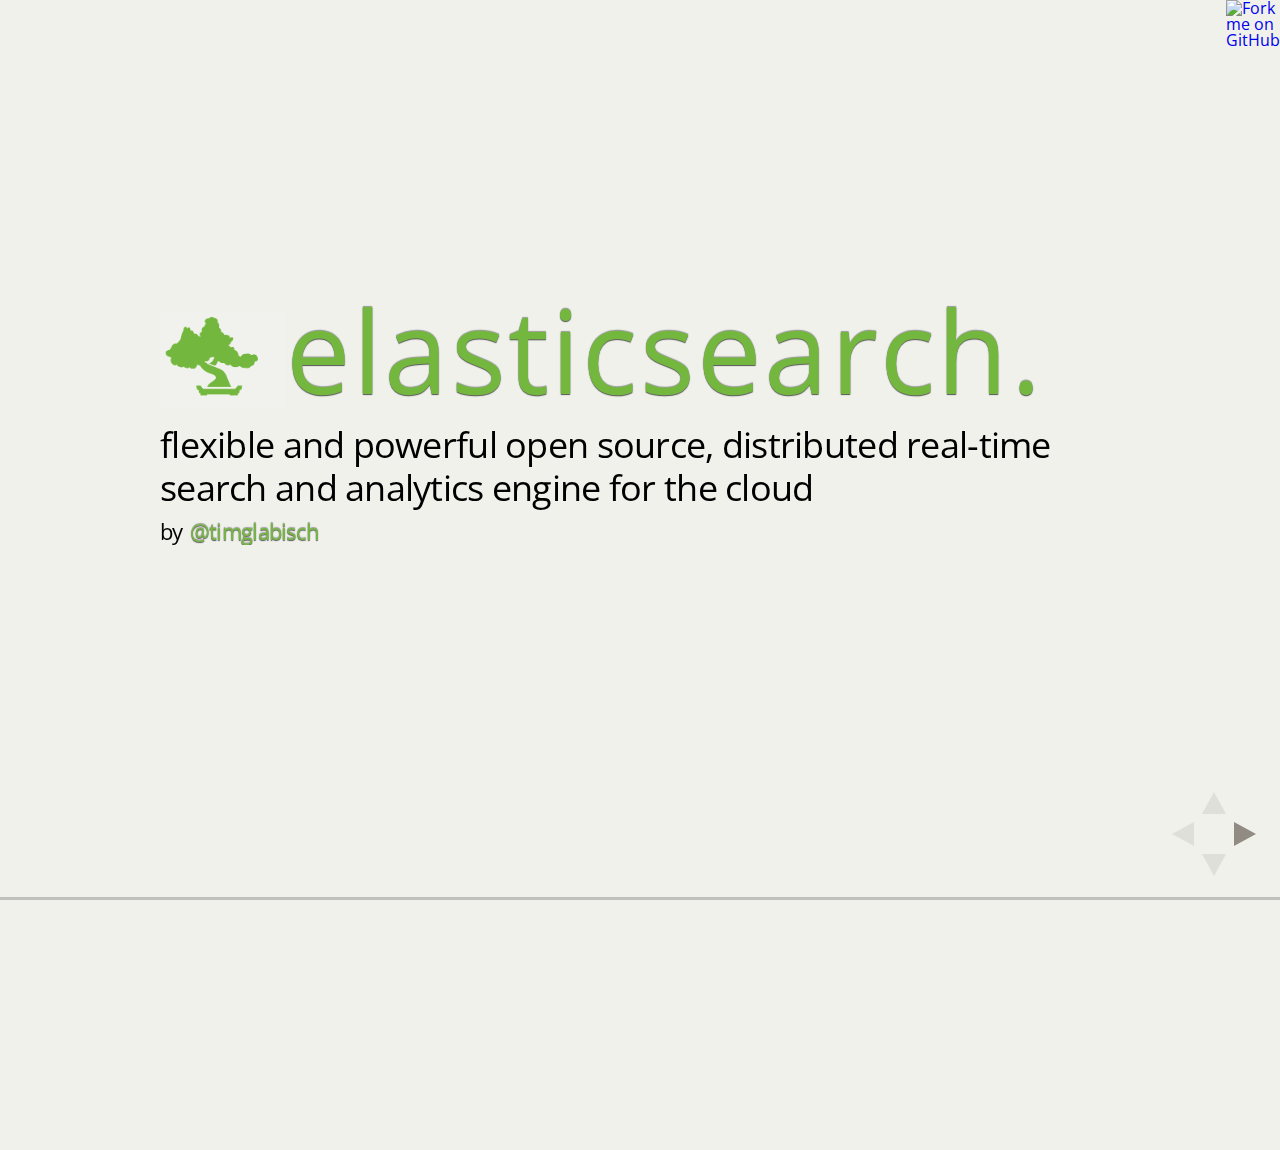
==== commit 74a44b3b: "..." ====
--- a/index.html
+++ b/index.html
@@ -82,7 +82,7 @@
                         var url = $(this.pre).parent().find('.url').val();
 
                         $.ajax({
-                            url: 'http://127.0.0.1:9200/'+ url +  ( url && url.indexOf('?') ? '&' : '?' ) + 'pretty=true',
+                            url: 'http://127.0.0.1:9200/'+ url +  ( url && url.indexOf('?') > 0 ? '&' : '?' ) + 'pretty=true',
                             type: $(this.pre).parent().find('.method').val().toUpperCase(),
                             dataType: 'json',
                             success: function(data) {
@@ -125,14 +125,15 @@
 
 	<body>
 
+
+        <div id="ajaxresultLayer" style="display:none; position:absolute; background-color:rgb(116, 183, 63); margin-left:10%; top:5%; width:80%; height:80%; z-index:2">
+
+        </div>
+
         <a target="_blank" href="https://github.com/timglabisch/slides_elasticsearch" style="z-index:9; position: absolute; top: 0; right: 0;">
             <img style="position: absolute; top: 0; right: 0; border: 0;" src="https://s3.amazonaws.com/github/ribbons/forkme_right_green_007200.png" alt="Fork me on GitHub">
         </a>
 
-        <div id="ajaxresultLayer" style="display:none; position:absolute; background-color:rgb(116, 183, 63); margin-left:10%; margin-top:10%; width:80%; height:80%; z-index:2">
-
-        </div>
-
 		<div class="reveal">
 
 
@@ -146,7 +147,6 @@
 
                     <div class="right" style="width:79%">
                         <h1>elasticsearch.</h1>
-
                     </div>
                     <div class="clear"></div>
 
@@ -181,6 +181,46 @@
                     </aside>
 				</section>
 
+                <section>
+                    <h1>is for search</h1>
+
+                    <aside class="notes">
+                        <ul>
+                            <li>kein Ersatz für relationale Datenbanken</li>
+                            <li>kein Ersatz für NoSql Datenbanken - oder?</li>
+                        </ul>
+                    </aside>
+
+                </section>
+
+                <section>
+                    <h2>has brilliant defaults</h2>
+
+                    <aside class="notes">
+                        <ul>
+                            <li>Automapping</li>
+                            <li>"Tabellen" werden beim Insert von Daten angelegt</li>
+                            <li>Server finden sich automatisch</li>
+                            <li>Schneller Einstieg</li>
+                        </ul>
+                    </aside>
+                </section>
+
+                <section>
+                    <h2>is flexible</h2>
+
+                    <aside class="notes">
+                        <ul>
+                            <li>change everything</li>
+                            <li>complex queries</li>
+                            <li>war oft erstaunt was es alles kann und wie man dies beeinflussen kann - geosuche mir beliebigen Formen auf der Karte</li>
+                            <li>modular - plugin api's - google guice</li>
+                        </ul>
+                    </aside>
+                </section>
+
+
+                <!--
 				<section>
                     <h3>A Whole New Code Search. <small>@GitHub</small></h3>
 					<img src="images/github_team.gif" style="width:80%"/>
@@ -198,9 +238,8 @@
                             <li>ich habe <strong>quasi alles verlinkt</strong>!</li>
                         </ul>
                     </aside>
-
-
 				</section>
+				-->
 
                 <section>
                     <a target="_blank" href="https://github.com/search?q=42&type=Repositories&ref=searchresults">
@@ -283,6 +322,9 @@
                             <ul>
                                 <li>bitte <strong>nicht lesen</strong>!</li>
                                 <li>es kann viel. wirklich.</li>
+                                <li>Manual ist vollständig - aber wirklich ein Handbuch.</li>
+                                <li>Buch - Jede Seite neue Funktionen.</li>
+                                <li>Funktionen sind kombinierbar und wirklich sinnvoll!</li>
                             </ul>
                         </aside>
                     </small>
@@ -290,7 +332,7 @@
 
                 <section>
                     <h1>elasticsearch</h1>
-                    <h2>in Action...</h2>
+                    <h2>in action...</h2>
 
                     <aside class="notes">
                         <ul>
@@ -373,6 +415,7 @@
                             <li>oben die url und die http methode</li>
                             <li>unten der senden button</li>
                             <li>response öffnet sich asap</li>
+                            <li>Name ist einer von 3500 Comic helden - by Default</li>
                         </ul>
                     </aside>
 
@@ -383,7 +426,8 @@
                     <pre class="elasticsearch demo" data-method="post" data-url="twitter/timglabisch">
 {
     "user" : "timglabisch",
-    "message" : "#elasticsearch is #awesome"
+    "message" : "#elasticsearch is #awesome",
+    "tags" : ["elasticsearch", "awesome"]
 }
                     </pre>
 
@@ -393,6 +437,7 @@
                             <li>nur Json</li>
                             <li>daten werden als original gespeichert</li>
                             <li>daten werden indiziert - inverted index</li>
+                            <li>Arrays und Unterelemente möglich</li>
                         </ul>
                     </aside>
 
@@ -440,7 +485,7 @@
 {
     "query" : {
         "term": {
-            "message" : "timglabisch"
+            "user" : "timglabisch"
         }
     }
 }
@@ -644,11 +689,12 @@
                 </section>
 
                 <section>
-                    <pre class="elasticsearch demo" data-method="post" data-url="twitter/timglabisch/_search">
-{
+                    <pre class="elasticsearch demo" data-method="post" data-url="my_twitter_river/status/_search">
+{
+    "size": 1,
     "facets" : {
         "i_am_just_an_identifier": {
-            "terms": { "field": "message" }
+            "terms": { "field": "source" }
         }
     }
 }
@@ -656,37 +702,44 @@
 
                     <aside class="notes">
                         <ul>
+                            <li>my_twitter_river - Twitter River Plugin für Elasticsearch</li>
+                            <li>Sonntag, 35k Tweets in 10 min</li>
+
                             <li>Facetten haben einen identifier</li>
-                            <li>Facetten haben eine beliebige Query, bzw. Filter</li>
+                            <li>Facetten haben eine beliebige Query, bzw. Filter - später mehr</li>
                             <li>Facetten betreffen immer ein Feld</li>
+
+                            <li>von wo kommen Anfragen?</li>
                         </ul>
                     </aside>
                 </section>
 
                 <section>
                     <h4>multiple facets</h4>
-                    <pre class="elasticsearch demo" data-method="post" data-url="twitter/timglabisch/_search">
-{
+                    <pre class="elasticsearch demo" data-method="post" data-url="my_twitter_river/status/_search">
+{
+    "size": 1,
     "facets" : {
         "i_am_just_an_identifier": {
-            "terms": { "field": "message" }
+            "terms": { "field": "text" }
         },
         "i_am_just_another_identifier": {
-            "terms": { "field": "user" }
+            "terms": { "field": "source" }
         }
     }
 }
-
-                        <aside class="notes">
-                            <ul>
-                                <li>Mehrere Facetten sind möglich</li>
-                                <li>Facetten könnnen unterschiedliche Filter haben</li>
-                                <li>Facetten findet man über den Identfier wieder</li>
-                                <li>Facetten sind sehr performant</li>
-                                <li>Facetten brauchen Ram</li>
-                            </ul>
-                        </aside>
-                    </pre>
+                    </pre>
+                    <aside class="notes">
+                        <ul>
+                            <li>Mehrere Facetten sind möglich</li>
+                            <li>Facetten könnnen unterschiedliche Filter haben</li>
+                            <li>Facetten findet man über den Identfier wieder</li>
+                            <li>Facetten sind sehr performant</li>
+                            <li>Facetten brauchen Ram</li>
+
+                            <li>Score 0 weil keine Query</li>
+                        </ul>
+                    </aside>
                 </section>
 
                 <section>
@@ -709,6 +762,8 @@
                             <li>verschiedene Suchphasen</li>
                             <li>werden unabhängig von der Query Phast und der Suggestion Phase ausgeführt</li>
                             <li>eine Anfrage kann eine Query sowie Facetten beinhalten</li>
+                            <li>stelle ist gut zum debuggen</li>
+                            <li>elasticsearch hat hier die Anfrage zu einer Lucene Anfrage umgebaut</li>
                         </ul>
                     </aside>
 
@@ -716,26 +771,24 @@
 
                 <section>
                     <h3>combine query and facets.</h3>
-                    <pre class="elasticsearch demo longtxt" data-method="post" data-url="twitter/timglabisch/_search">
-{
+                    <pre class="elasticsearch demo longtxt" data-method="post" data-url="my_twitter_river/status/_search">
+{
+    "size": 0,
     "query" : {
         "bool": {
             "must": [
                 {
-                    term: {"message" : "elasticsearch" }
-                },
-                {
-                    term: {"user" : "timglabisch" }
+                    term: {"text" : "fuck" }
                 }
             ]
         }
     },
     "facets" : {
+        "i_am_just_another_identifier": {
+            "terms": { "field": "source" }
+        },
         "i_am_just_an_identifier": {
-            "terms": { "field": "message" }
-        },
-        "i_am_just_another_identifier": {
-            "terms": { "field": "user" }
+            "terms": { "field": "text" }
         }
     }
 }
@@ -751,20 +804,32 @@
                     </aside>
                 </section>
 
+                <!--
                 <section>
                     <img src="images/facets_overview_hauptruppe.png" style="width:100%"/>
 
                     <aside class="notes">
                         <ul>
                             <li>Komplexere Facetten</li>
-                            <li></li>
-                        </ul>
-                    </aside>
-                </section>
+                            <li>Facetten der Hauptgruppe bezieht sich nicht auf die Filter der Facetten auf der rechten Seite</li>
+                        </ul>
+                    </aside>
+                </section>
+                -->
 
 
                 <section>
                     <img src="images/facets_overview_filterspng.png" style="width:100%"/>
+
+                    <aside class="notes">
+                        <ul>
+                            <li>zwei Beispiele</li>
+                            <li>das Rote soll das Grüne nicht filtern</li>
+                            <li>Facetten dürfen sich nicht selbst ausschließen</li>
+                            <li>Oberkategorien sollen noch anzeigbar und anklickbar sein</li>
+                            <li>Facetten müssen Filtermöglichkeiten beeinflussen können</li>
+                        </ul>
+                    </aside>
                 </section>
 
                 <section>
@@ -772,6 +837,13 @@
                     <p>
                         Teilabfragen können unabhängig <a target="_blank" href="http://www.elasticsearch.org/guide/reference/query-dsl/">gefiltert</a> werden.
                     </p>
+
+                    <aside class="notes">
+                        <ul>
+                            <li>Filter sind <strong>Subqueries</strong> die sich nur auf Teile der Abfrage beziehen - Facetten, Subqueries, ...</li>
+                            <li>Filter sind performant</li>
+                        </ul>
+                    </aside>
                 </section>
 
                 <section>
@@ -851,6 +923,18 @@
    }
 }
                     </pre>
+                    <aside class="notes">
+                        <ul>
+                            <li>erst hauptfilter anschauen - beinhaltet: level1, provider, cars</li>
+                            <li>facette provider - beinhaltet level1, cars</li>
+                            <li>facette cars - beinhaltet level1, provider</li>
+                            <li>query ist leer</li>
+                            <li>Der Hauptfilter beinhaltet die Filter für die Suchabfrage</li>
+                            <li>Queries beziehen sich immer auf alles</li>
+                            <li>Filter sind performant</li>
+                            <li>Filter sind sehr flexibel</li>
+                        </ul>
+                    </aside>
                 </section>
 
                 <section>
@@ -860,77 +944,150 @@
                 </section>
 
                 <section>
-                    <h1>Gui's</h1>
-                    <p>
-                        <a href="https://github.com/lukas-vlcek/bigdesk" target="_blank">gitdesk</a><br/>
-                        <a href="https://github.com/mobz/elasticsearch-head" target="_blank">elasticsearch-head</a>
-                    </p>
-                </section>
-
-
-                <section>
-                    <iframe src="gui/bigdesk/index.html" style="width:100%;height:100%;border:1px solid black"></iframe>
-                </section>
-
-
-                <section>
-                    <iframe src="gui/elasticsearch_head/index.html" style="width:100%;height:100%;border:1px solid black"></iframe>
-                </section>
-
-                <section>
                     <a href="http://mobz.github.com/elasticsearch-head/" target="_blank">
                         <img src="images/clusterOverview.png" style="width:100%;border:1px solid black"/>
                     </a>
+
+                    <aside class="notes">
+                        <ul>
+                            <li>wenns mal mehr werden</li>
+                            <li>Übersicht der indizes</li>
+                            <li>Übersicht der rechner</li>
+                            <li>Gesundheit des clusters</li>
+                        </ul>
+                    </aside>
                 </section>
 
 
                 <section>
                     <h1>Shards</h1>
+
+                    <aside class="notes">
+                        <ul>
+                            <li>Datenblöcke welche verschoben werden können</li>
+                            <li>Daten werden in Shards unterteilt</li>
+                            <li>Anzahl der Shards müssen beim Erstellen des Indizes bekannt sein</li>
+                            <li>Kleine Datenmenge = wenig Shards</li>
+                            <li>Weniger Shards = bessere Performance</li>
+                            <li>Weniger Shards = weniger mögl. Daten</li>
+                        </ul>
+                    </aside>
                 </section>
 
                 <section>
                     <img src="images/2shards.png" style="width:100%"/>
+
+                    <aside class="notes">
+                        <ul>
+                            <li>Daten könnten über 2 Server verteilt werden</li>
+                            <li>Bei vielen Daten bessere Performance</li>
+                            <li>Bei wenig Daten schlechtere Performance</li>
+                            <li>Durch reverted Index geringe Datenmengen</li>
+                        </ul>
+                    </aside>
                 </section>
 
                 <section>
                     <img src="images/2shards_one_query.png" style="width:100%"/>
+
+                    <aside class="notes">
+                        <ul>
+                            <li>Eine Abfrage = Anfrage auf beide Shards</li>
+                            <li>Optimiert durch Bloom Filter u.s.w.</li>
+                        </ul>
+                    </aside>
                 </section>
 
                 <section>
                     <img src="images/two_shards_two_servers.png" style="width:100%"/>
+                    <aside class="notes">
+                        <ul>
+                            <li>Shards können auf 2 Servern liegen</li>
+                            <li>Shards verschieben ist teuer</li>
+                            <li>Steuerbar über API</li>
+                            <li>Flexibel: Rack, Gruppen, ...</li>
+                            <li>Default: 5</li>
+                        </ul>
+                    </aside>
                 </section>
 
                 <section>
                     <img src="images/replic_shards.png" style="width:100%"/>
+                    <aside class="notes">
+                        <ul>
+                            <li>Replicas</li>
+                            <li>Ausfallsicherheit</li>
+                            <li>Performance</li>
+                        </ul>
+                    </aside>
                 </section>
 
                 <section>
                     <img src="images/shards_replicas.png" style="width:100%"/>
+                    <aside class="notes">
+                        <ul>
+                            <li>Kombination Replica und Shards</li>
+                            <li>Ausfallsicherheit + Performance</li>
+                            <li>Default - Fall genug Server vorhanden</li>
+                        </ul>
+                    </aside>
                 </section>
 
                 <section>
                     <img src="images/shards_balancing.png" style="width:100%"/>
-                </section>
-
-                <section>
-                    <h1><a href="http://www.elasticsearch.org/guide/reference/api/search/" target="_blank">Routing</a></h1>
+                    <aside class="notes">
+                        <ul>
+                            <li>Rot (Server C) fällt weg</li>
+                            <li>Gelb (Server B, D) übernehmen einen Shard</li>
+                        </ul>
+                    </aside>
+                </section>
+
+                <section>
+                    <h1><a href="http://www.elasticsearch.org/guide/reference/api/search/" target="_blank">routing</a></h1>
+                    <aside class="notes">
+                        <ul>
+                            <li>Möglichkeit Performance zu verbessern</li>
+                        </ul>
+                    </aside>
                 </section>
 
                 <section>
                     <img src="images/routing_no_routing.png" style="width:100%"/>
+                    <aside class="notes">
+                        <ul>
+                            <li>ohne Routing</li>
+                            <li>alle Shards müssen angefragt werden</li>
+                            <li>ergnisse aller Shards müssen aggregiert werden</li>
+                        </ul>
+                    </aside>
                 </section>
 
                 <section>
                     <img src="images/routing_routing.png" style="width:100%"/>
-                </section>
-
-                <section>
-                    <h3>Routing By</h3>
+                    <aside class="notes">
+                        <ul>
+                            <li>ein Feld kann bestimmen auf welchem Shard es liegt</li>
+                            <li>Anzahl der Shards stehen fest</li>
+                        </ul>
+                    </aside>
+                </section>
+
+                <section>
+                    <h3>routing by</h3>
                     <p>
                         - <a href="http://www.elasticsearch.org/guide/reference/mapping/routing-field/" target="_blank">id (default)</a><br/>
                         - <a href="http://www.elasticsearch.org/guide/reference/api/search/" target="_blank">parameter</a> ( /twitter/tweet?routing=timglabisch )<br/>
                         - <a href="http://www.elasticsearch.org/guide/reference/mapping/routing-field/" target="_blank">custom field / path</a>
                     </p>
+
+                    <aside class="notes">
+                        <ul>
+                            <li>Gut für die Performance</li>
+                            <li>Möglichkeit für Kundenspzische Suchen, Kategorieabhängige, u.s.w.</li>
+                            <li>Bei vielen Daten zu empfehlen!</li>
+                        </ul>
+                    </aside>
                 </section>
 
                 <section>
@@ -938,15 +1095,27 @@
                     <p>
                         Elasticseatch isn't schemaless.
                     </p>
+                    <aside class="notes">
+                        <ul>
+                            <li>Schemaless steht auf der Startseite</li>
+                            <li>Lüge!</li>
+                            <li>Beweis folgt</li>
+                        </ul>
+                    </aside>
                 </section>
 
                 <section>
                     <h4>Index an int</h4>
-                    <pre class="elasticsearch demo" data-method="post" data-url="twitter/schemaless_proof">
+                    <pre class="elasticsearch demo" data-method="post" data-url="wayne/schemaless_proof">
 {
     "some_value": 1
 }
                     </pre>
+                    <aside class="notes">
+                        <ul>
+                            <li>Als erstes ein Int anlegen</li>
+                        </ul>
+                    </aside>
                 </section>
 
                 <section>
@@ -956,6 +1125,13 @@
     "some_value": "i am just a string"
 }
                     </pre>
+
+                    <aside class="notes">
+                        <ul>
+                            <li>Versuch einen String in identisches Feld zu speichern - scheitert</li>
+                            <li>Andersrum wäre es möglich!</li>
+                        </ul>
+                    </aside>
                 </section>
 
                 <section>
@@ -965,6 +1141,12 @@
                     <p>
                         sounds ugly but allows to start easy.
                     </p>
+                    <aside class="notes">
+                        <ul>
+                            <li>Mapping wird beim ersten Insert eines neuen Feldes erraten</li>
+                            <li>Bitte nicht Produktiv so machen.</li>
+                        </ul>
+                    </aside>
                 </section>
 
                 <section>
@@ -985,6 +1167,16 @@
     }
 }
                     </pre>
+
+                    <aside class="notes">
+                        <ul>
+                            <li>Mappings sind einfach</li>
+                            <li>Erste Node - Type</li>
+                            <li>Felder als Properties</li>
+                            <li>Type für den Feldtypen</li>
+                            <li>Weitere möglichkeiten wie nutzung von analyzer, tokenizer. - eigene Analyzer, ...</li>
+                        </ul>
+                    </aside>
                 </section>
 
 
@@ -993,6 +1185,12 @@
                     <pre class="elasticsearch demo" data-method="get" data-url="wayne/schemaless_proof_2/_mapping">
 
                     </pre>
+                    <aside class="notes">
+                        <ul>
+                            <li>Auslesen des Mappings - GET Request</li>
+                            <li>Erratende Mppings lassen sich auch auslesen</li>
+                        </ul>
+                    </aside>
                 </section>
 
                 <section>
@@ -1014,6 +1212,11 @@
 
                 <section>
                     <h1>remapping sucks</h1>
+                    <aside class="notes">
+                        <ul>
+                            <li>Probleme welche man nicht Live haben will!</li>
+                        </ul>
+                    </aside>
                 </section>
 
 
@@ -1026,6 +1229,12 @@
                     <small>
                         by <a href="http://mata.gia.rwth-aachen.de/Docs/JavaInsel/bilderklein/kleinStringTokenizer.gif">mata.gia.rwth-aachen.de</a>
                     </small>
+                    <aside class="notes">
+                        <ul>
+                            <li>Tokenizer unterteilt Texte in Suchbare tokens</li>
+                            <li>Man sucht immer nach Tokens - nicht nach Textblöcken (Vergleich Mysql Varchar Feld)</li>
+                        </ul>
+                    </aside>
                 </section>
 
                 <section>
@@ -1034,6 +1243,14 @@
                     <pre class="elasticsearch demo" data-method="post" data-url="_analyze?tokenizer=keyword">
 this is a text
                     </pre>
+                    <aside class="notes">
+                        <ul>
+                            <li>bei marken namen: Coca Cola -> Coca und Cola oder "Coca Cola"</li>
+                            <li>unterschiedlichste, E-Mails, Regex, ...</li>
+                            <li>NGram Example vll. mal zeigen</li>
+                            <li>NGram für Prefix Suche</li>
+                        </ul>
+                    </aside>
                 </section>
 
 
@@ -1051,16 +1268,43 @@
                     <small>
                         Popular Mechanics, US-Technik-Magazin, 1949
                     </small>
-                    <br/>
+                    <aside class="notes">
+                        <ul>
+                            <li>filter wie Lowercase, Stopwörter u.s.w.</li>
+                        </ul>
+                    </aside>
                 </section>
 
                 <section>
                     <h1>there is so much more...</h1>
                 </section>
 
-
-                <section>
-                    <h1>querstions?</h1>
+                <section>
+                    <h1>Gui's</h1>
+                    <p>
+                        <a href="https://github.com/lukas-vlcek/bigdesk" target="_blank">bigdesk</a><br/>
+                        <a href="https://github.com/mobz/elasticsearch-head" target="_blank">elasticsearch-head</a>
+                    </p>
+
+                    <aside class="notes">
+                        <ul>
+                            <li>plain javascript / html</li>
+                            <li>bigdesk - viele Statistiken, Monitoring, Replica, Überwachung Cluster</li>
+                            <li>elasticsearch-head - Ajax Maske, Replica, Überwachung Cluster</li>
+                        </ul>
+                    </aside>
+                </section>
+
+                <section>
+                    <iframe src="gui/bigdesk/index.html" style="width:100%;height:100%;border:1px solid black"></iframe>
+                </section>
+
+                <section>
+                    <iframe src="gui/elasticsearch_head/index.html" style="width:100%;height:100%;border:1px solid black"></iframe>
+                </section>
+
+                <section>
+                    <h1>questions?</h1>
                 </section>
 
                 <section>
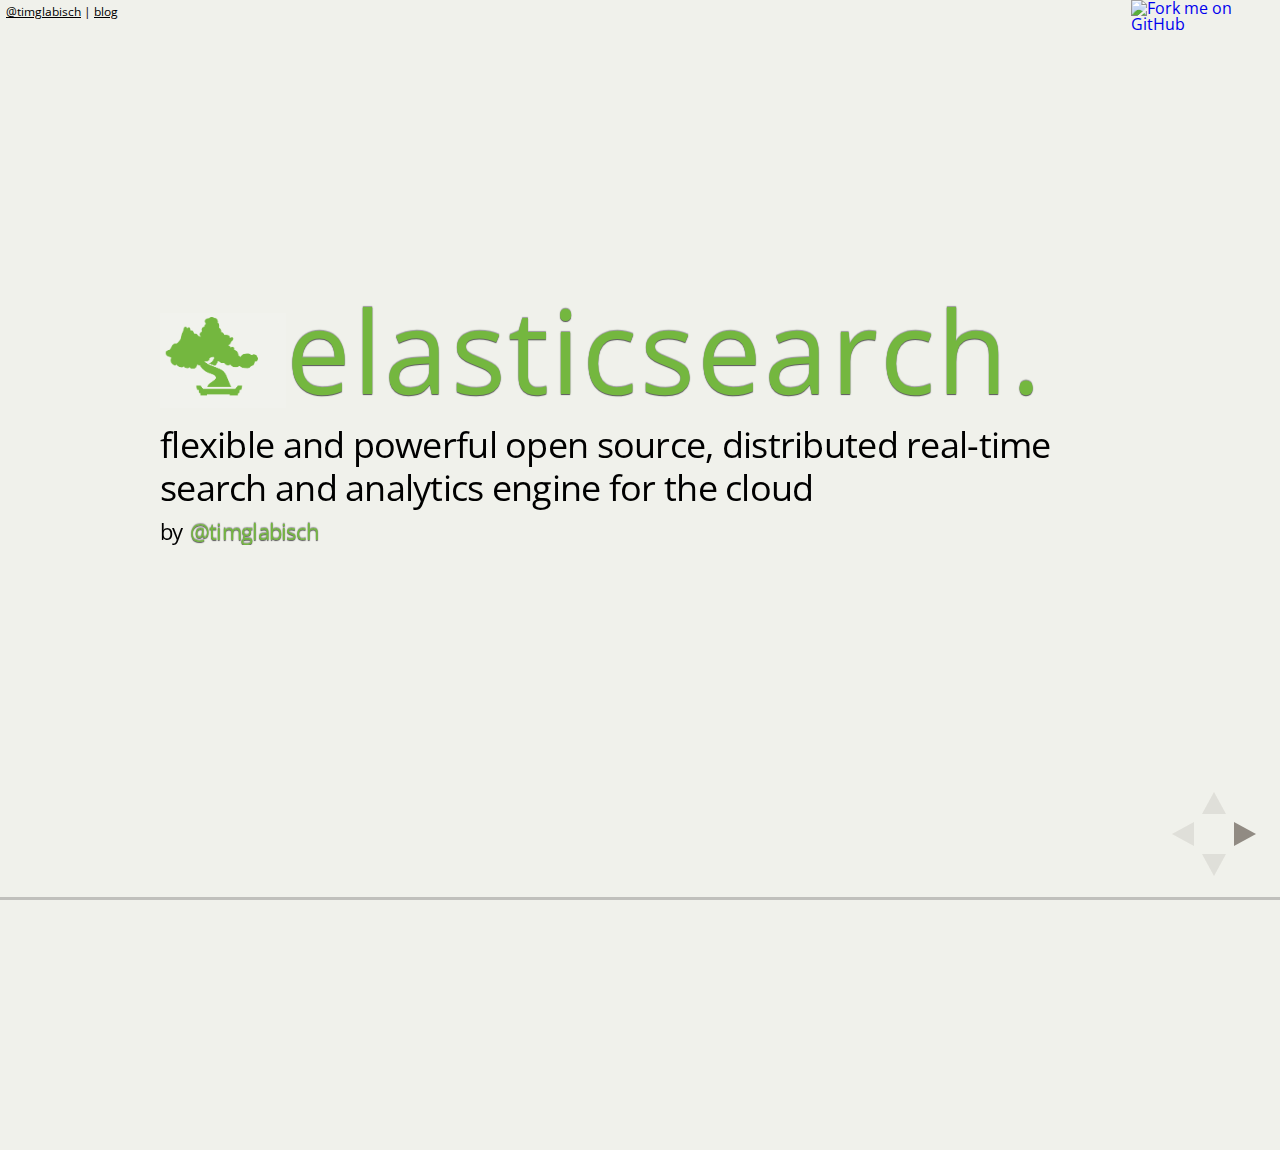
==== commit 29fe6de2: "blog notice" ====
--- a/index.html
+++ b/index.html
@@ -130,9 +130,16 @@
 
         </div>
 
-        <a target="_blank" href="https://github.com/timglabisch/slides_elasticsearch" style="z-index:9; position: absolute; top: 0; right: 0;">
-            <img style="position: absolute; top: 0; right: 0; border: 0;" src="https://s3.amazonaws.com/github/ribbons/forkme_right_green_007200.png" alt="Fork me on GitHub">
-        </a>
+        <div>
+            <a href="http://github.com/timglabisch">
+                <img style="position: absolute; top: 0; right: 0; border: 0;z-index: 999;" src="https://s3.amazonaws.com/github/ribbons/forkme_right_green_007200.png" alt="Fork me on GitHub" width="149" height="149">
+            </a>
+
+            <div style="position:absolute;top:0;left:0;color:black;z-index:999;font-size: 12px;padding:6px;">
+                <a href="http://twitter.com/timglabisch" style="color:black;">@timglabisch</a> |
+                <a href="http://timglabisch.github.com" style="color:black;">blog</a>
+            </div>
+        </div>
 
 		<div class="reveal">
 
@@ -198,6 +205,7 @@
 
                     <aside class="notes">
                         <ul>
+                            <li>großartige <strong>Standards</strong></li>
                             <li>Automapping</li>
                             <li>"Tabellen" werden beim Insert von Daten angelegt</li>
                             <li>Server finden sich automatisch</li>
@@ -213,8 +221,10 @@
                         <ul>
                             <li>change everything</li>
                             <li>complex queries</li>
-                            <li>war oft erstaunt was es alles kann und wie man dies beeinflussen kann - geosuche mir beliebigen Formen auf der Karte</li>
-                            <li>modular - plugin api's - google guice</li>
+                            <li>war oft <strong>erstaunt was es alles kann</strong> und wie man dies beeinflussen kann</li>
+                            <li><strong>Durchdachte Details</strong>geosuche mir beliebigen Formen auf der Karte</li>
+                            <li><strong>modular</strong> - plugin api's - google guice</li>
+                            <li>verständlicher und sauber programmiert</li>
                         </ul>
                     </aside>
                 </section>
@@ -248,11 +258,12 @@
 
                     <aside class="notes">
                         <ul>
-                            <li>Beispiel einer Suchmaske</li>
+                            <li><strong>Beispiel</strong> einer <strong>Suchmaske</strong></li>
+                            <li><strong>Github</strong></li>
                             <li>Suchwort 42 - nicht nach der Antwort suchen :)</li>
-                            <li>Facetten - Aggregatoren</li>
-                            <li>Facetten - Relatione Datenbank!?</li>
-                            <li>Facetten brauchen RAM!</li>
+                            <li><strong>Facetten</strong> - Aggregatoren</li>
+                            <li><strong>Facetten - Relatione Datenbank!?</strong></li>
+                            <li>Facetten brauchen <strong>RAM</strong>!</li>
                             <li>Highlighting von Textstücken</li>
                             <li>Advanced Search</li>
                         </ul>
@@ -269,8 +280,8 @@
                         <ul>
                             <li>so beschreibt sich Elasticsearch</li>
                             <li>fast alles für <strong>heute unwichtig!</strong></li>
-                            <li>Realtime kann nicht jeder Suchserver - Realtime bedeutet wenige Sekunden nach dem Indizieren </li>
-                            <li>Elasticsearch nutzt Rest</li>
+                            <li>Realtime kann nicht jeder Suchserver - Realtime bedeutet <strong>wenige Sekunden nach dem Indizieren</strong></li>
+                            <li>Elasticsearch nutzt <strong>Rest</strong></li>
 
                         </ul>
                     </aside>
@@ -321,10 +332,10 @@
                         <aside class="notes">
                             <ul>
                                 <li>bitte <strong>nicht lesen</strong>!</li>
-                                <li>es kann viel. wirklich.</li>
-                                <li>Manual ist vollständig - aber wirklich ein Handbuch.</li>
-                                <li>Buch - Jede Seite neue Funktionen.</li>
-                                <li>Funktionen sind kombinierbar und wirklich sinnvoll!</li>
+                                <li>es kann viel. wirklich. - <strong>detailverliebte api</strong></li>
+                                <li>Manual ist vollständig - aber wirklich <strong>ein Handbuch</strong>.</li>
+                                <li><strong>Buch - Jede Seite neue Funktionen.</strong></li>
+                                <li><strong>Funktionen sind kombinierbar</strong> und <strong>wirklich sinnvoll</strong> und <strong>flexibel</strong>!</li>
                             </ul>
                         </aside>
                     </small>
@@ -336,6 +347,7 @@
 
                     <aside class="notes">
                         <ul>
+                            <li><strong>genug der theorie</strong></li>
                             <li>wir schauen uns das an, was für eure <strong>erste Suchanwendung wichtig</strong>.</li>
                             <li>mein Ziel - <strong>ihr geht nach hause und könnt eine 0-8-15 Suchmaske bauen</strong>.</li>
                         </ul>
@@ -351,10 +363,11 @@
                     </p>
                     <aside class="notes">
                         <ul>
-                            <li>installation ist einfach</li>
-                            <li>runterlasen</li>
-                            <li>installer für init Skripte runderladen - ausführen</li>
-                            <li>defaults sind alle brauchbar!</li>
+                            <li><strong>installation</strong> ist <strong>einfach</strong></li>
+                            <li>runterladen</li>
+                            <li>ausführen</li>
+                            <li><strong>default Einstellungen</strong> sind alle brauchbar!</li>
+                            <li><strong>init Skripte</strong> runderladen.</li>
                         </ul>
                     </aside>
                 </section>
@@ -366,9 +379,11 @@
                     </a>
                     <aside class="notes">
                         <ul>
-                            <li>front modus</li>
-                            <li>super zum debuggen</li>
-                            <li>strg + C zum beenden</li>
+
+                            <li><strong>-f</strong> für <strong>frontend</strong>, zeigt Fehler</li>
+                            <li>startet auf <strong>nächstem freien Port</strong> ab <strong>port 9200</strong></li>
+                            <li>super zum <strong>debuggen</strong></li>
+                            <li><strong>strg + C</strong> zum beenden</li>
                             <li>als Service einfach ohne -f</li>
                             <li>ihr könnt auch mehrere Instanzen starten</li>
                         </ul>
@@ -396,7 +411,7 @@
                             <li>plugin api vorhanden</li>
                             <li>discovery modul findet andere Instanzen - broadcast, ip liste, amazon, ...</li>
                             <li>Rest modul für alle Rest anfragen</li>
-                            <li>Buld modul für größere Mengen von Daten, Udp auch möglich.</li>
+                            <li>Bulk modul für größere Mengen von Daten, Udp auch möglich.</li>
                         </ul>
                     </aside>
 
@@ -458,6 +473,11 @@
                         <ul>
                             <li>Module registrieren in netty Handler</li>
                             <li>Diese können über die Url angesprochen werden</li>
+                            <li>Index = Datenbank</li>
+                            <li>Type = Tabelle</li>
+                            <li>Dahinter die Action</li>
+                            <li>Action beginnent mit einem _</li>
+                            <li>id wurde generiert</li>
                         </ul>
                     </aside>
                 </section>
@@ -561,6 +581,7 @@
 
                     <aside class="notes">
                         <ul>
+                            <li>ODER / OR</li>
                             <li>merkt euch die Slide</li>
                             <li>war mein erster "Fehler" mit elasticsearch</li>
                             <li>wie aber setzen wir es dann um?</li>
@@ -944,28 +965,12 @@
                 </section>
 
                 <section>
-                    <a href="http://mobz.github.com/elasticsearch-head/" target="_blank">
-                        <img src="images/clusterOverview.png" style="width:100%;border:1px solid black"/>
-                    </a>
-
-                    <aside class="notes">
-                        <ul>
-                            <li>wenns mal mehr werden</li>
-                            <li>Übersicht der indizes</li>
-                            <li>Übersicht der rechner</li>
-                            <li>Gesundheit des clusters</li>
-                        </ul>
-                    </aside>
-                </section>
-
-
-                <section>
                     <h1>Shards</h1>
 
                     <aside class="notes">
                         <ul>
                             <li>Datenblöcke welche verschoben werden können</li>
-                            <li>Daten werden in Shards unterteilt</li>
+                            <li>Daten werden <strong>automatisch</strong> in Shards unterteilt</li>
                             <li>Anzahl der Shards müssen beim Erstellen des Indizes bekannt sein</li>
                             <li>Kleine Datenmenge = wenig Shards</li>
                             <li>Weniger Shards = bessere Performance</li>
@@ -979,7 +984,7 @@
 
                     <aside class="notes">
                         <ul>
-                            <li>Daten könnten über 2 Server verteilt werden</li>
+                            <li>Daten werden unterteilt - Standard 5 Unterteilungen - auch auf einem Server</li>
                             <li>Bei vielen Daten bessere Performance</li>
                             <li>Bei wenig Daten schlechtere Performance</li>
                             <li>Durch reverted Index geringe Datenmengen</li>
@@ -1233,6 +1238,9 @@
                         <ul>
                             <li>Tokenizer unterteilt Texte in Suchbare tokens</li>
                             <li>Man sucht immer nach Tokens - nicht nach Textblöcken (Vergleich Mysql Varchar Feld)</li>
+                            <li>lowercase zeigen</li>
+                            <li>ngram zeigen</li>
+                            <li>ngram ist schneller als prefix</li>
                         </ul>
                     </aside>
                 </section>
@@ -1301,6 +1309,21 @@
 
                 <section>
                     <iframe src="gui/elasticsearch_head/index.html" style="width:100%;height:100%;border:1px solid black"></iframe>
+                </section>
+
+                <section>
+                    <a href="http://mobz.github.com/elasticsearch-head/" target="_blank">
+                        <img src="images/clusterOverview.png" style="width:100%;border:1px solid black"/>
+                    </a>
+
+                    <aside class="notes">
+                        <ul>
+                            <li>wenns mal mehr werden</li>
+                            <li>Übersicht der indizes</li>
+                            <li>Übersicht der rechner</li>
+                            <li>Gesundheit des clusters</li>
+                        </ul>
+                    </aside>
                 </section>
 
                 <section>
